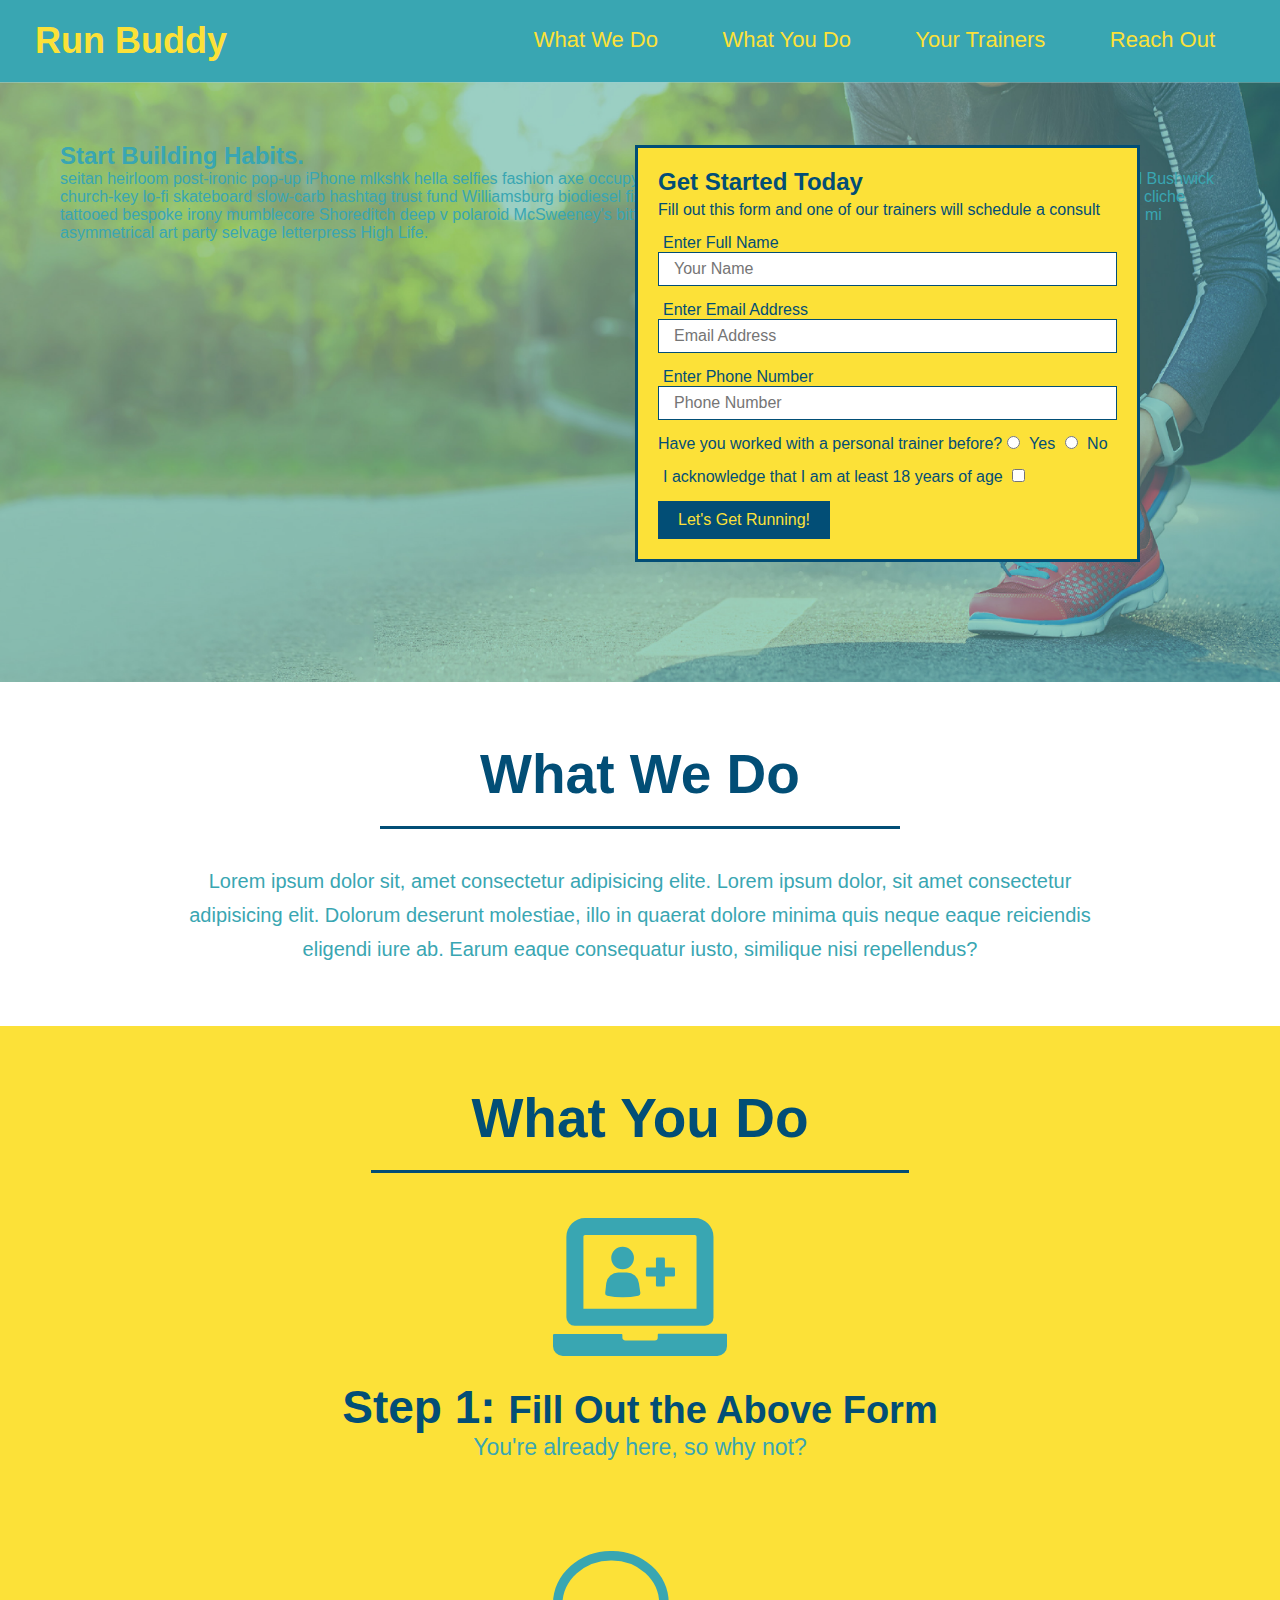
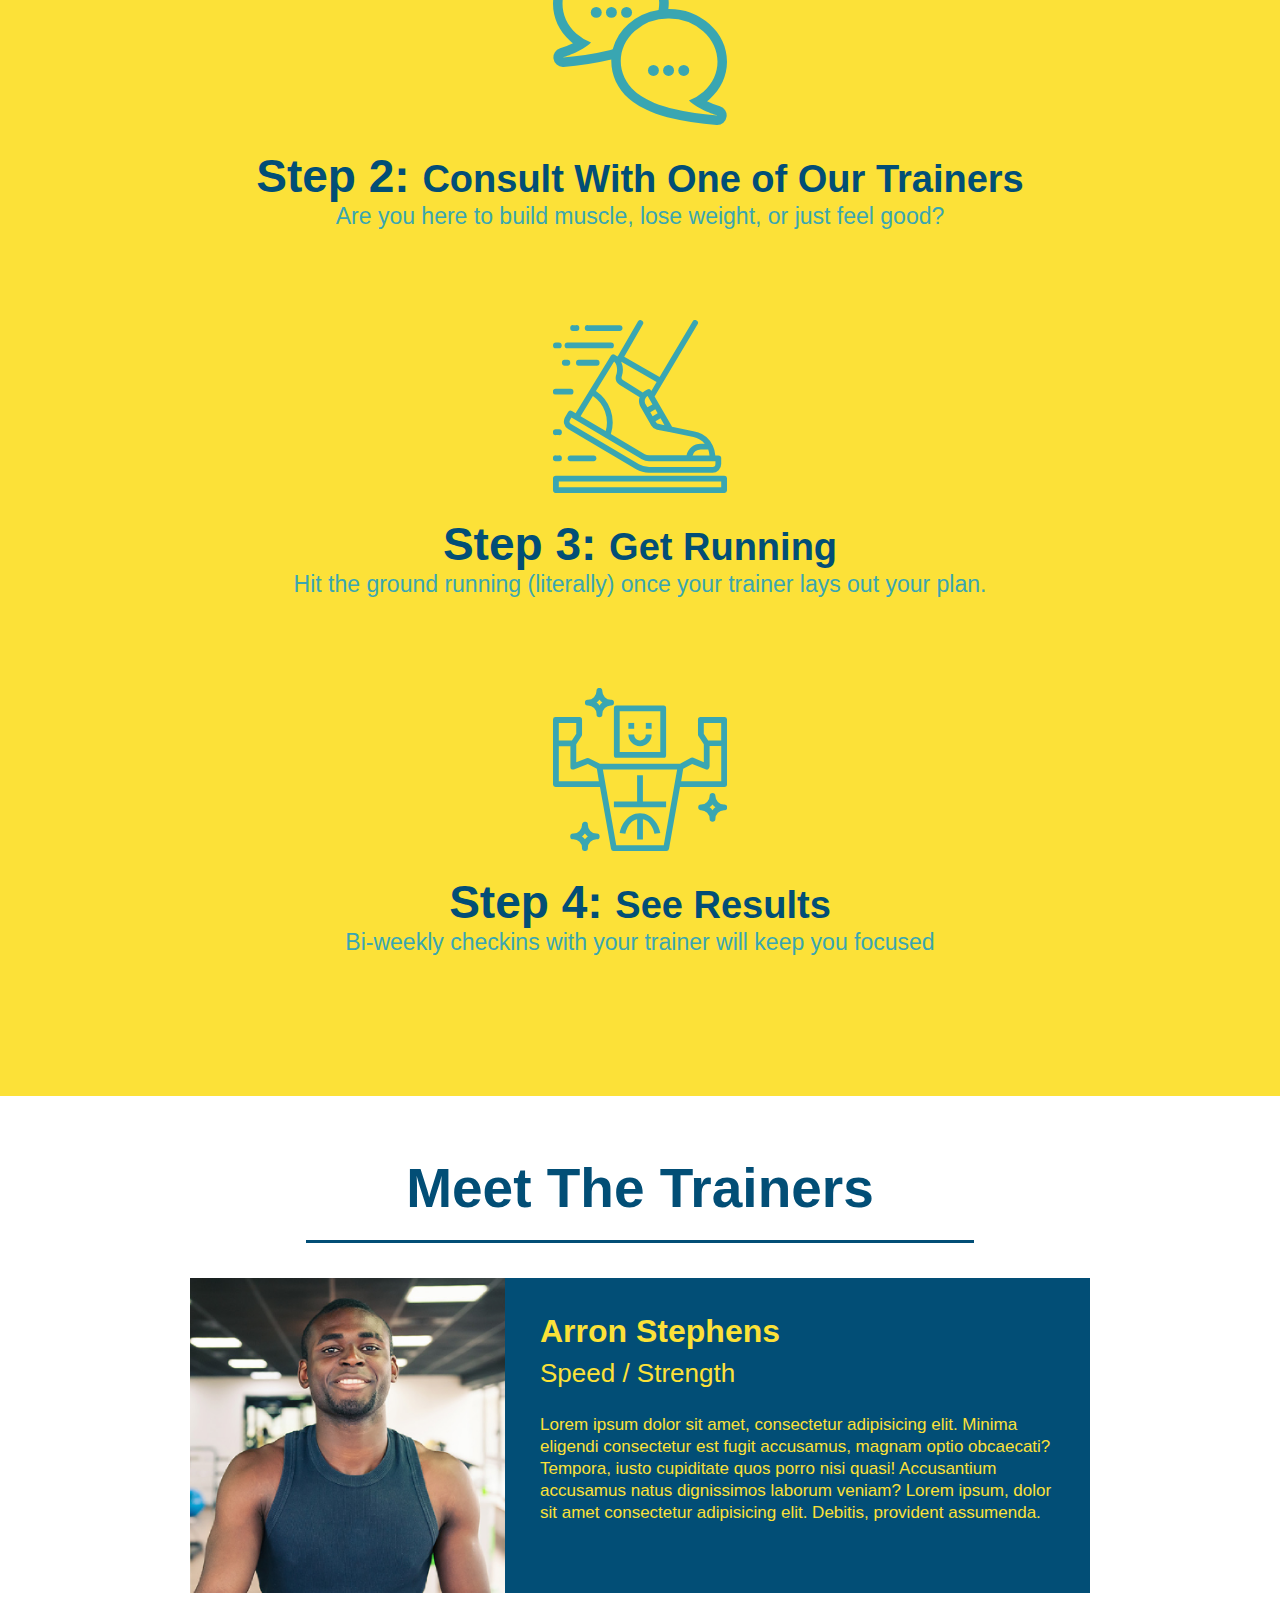
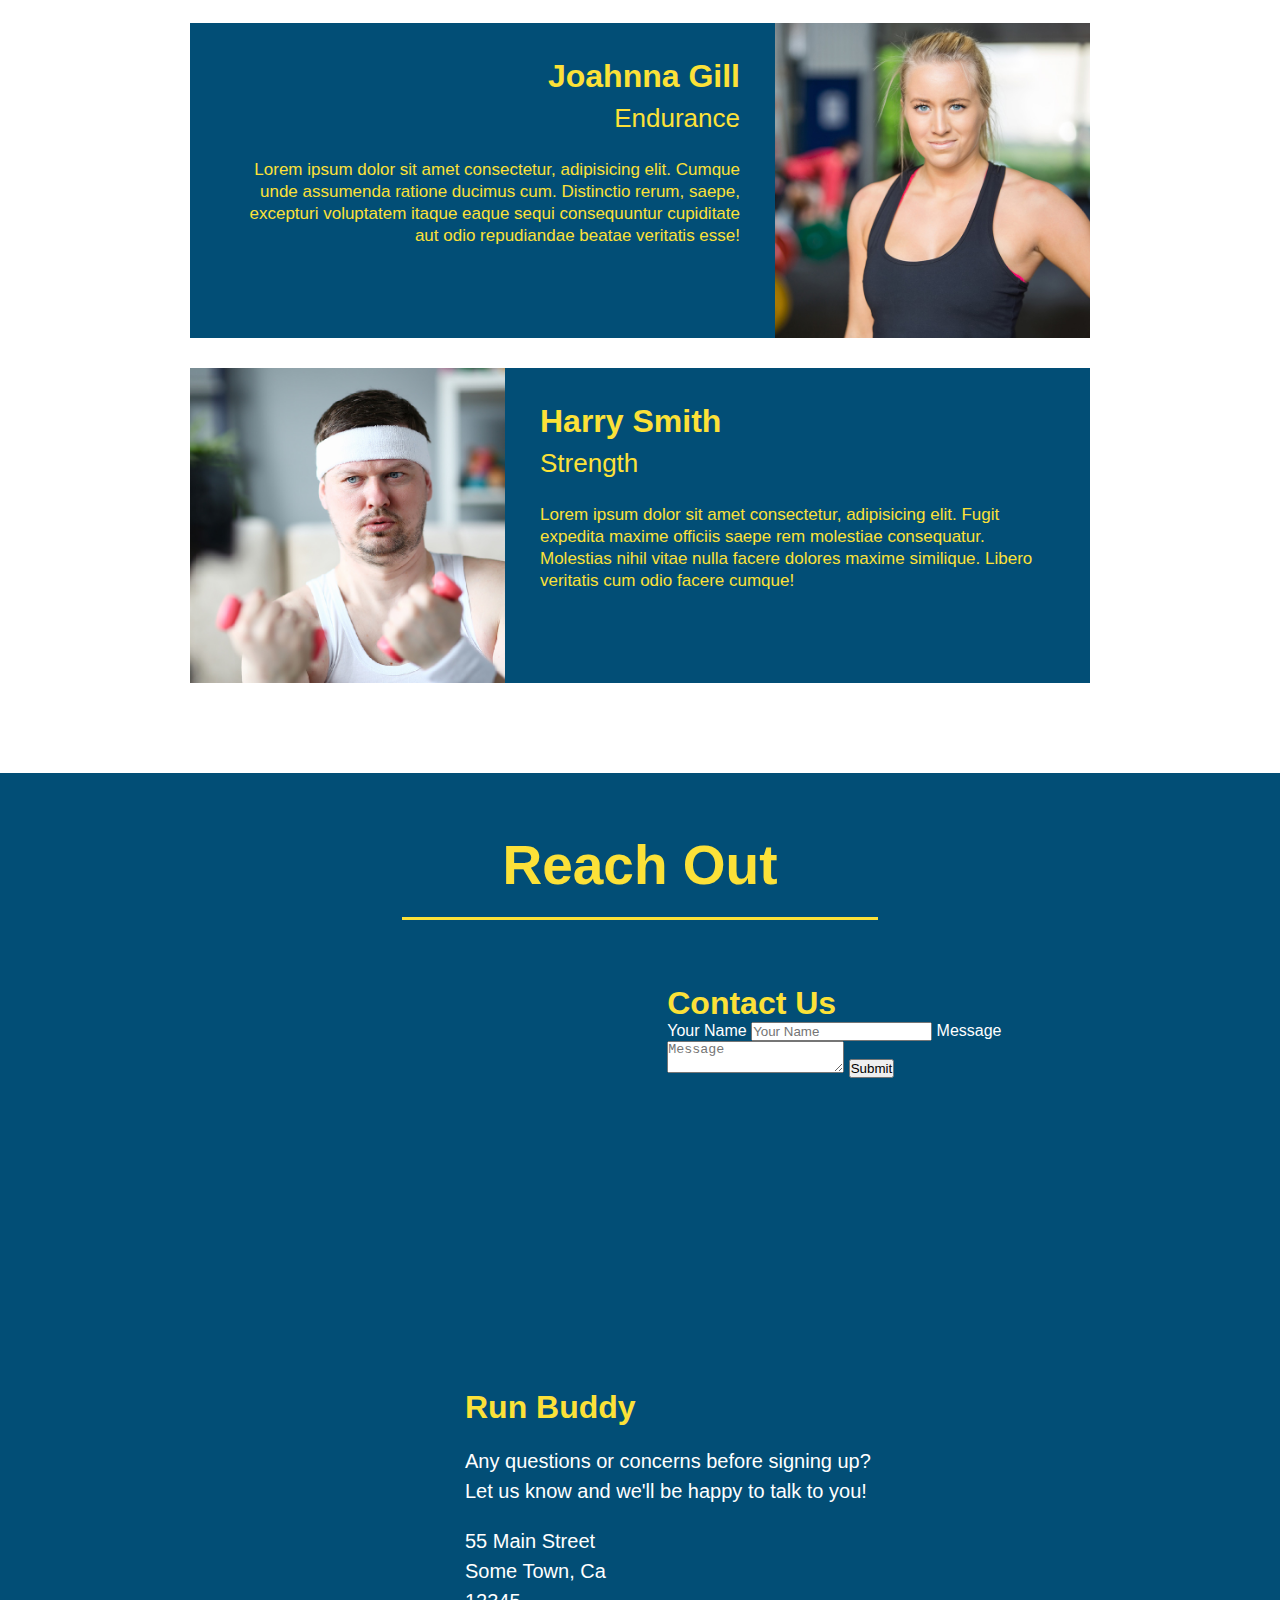
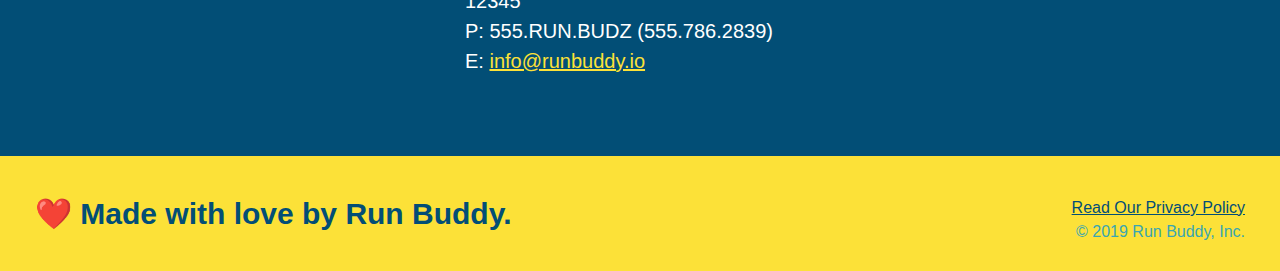
==== index.html @ c6236959 "add contact form" ====
<!doctype html>
<html lanf="en">
    <head> 
        <meta charset="UTF-8">
        <title> Run Buddy </title>        
        <link rel="stylesheet" href="./assets/css/style.css">
    </head>

    <body> 
        <!-- navigation --> 
        <header> 
            <h1> 
                <a href="/">Run Buddy</a> 
            </h1>
            <nav>
                <ul>
                    <li>
                        <a href="#what-we-do">What We Do</a>
                    </li>
                    <li>
                        <a href="#what-you-do">What You Do</a>
                    </li>
                    <li>
                        <a href="#your-trainers">Your Trainers</a>
                    </li>
                    <li>
                        <a href="#reach-out">Reach Out</a>
                    </li>
                </ul>
            </nav>
        </header>
        
        <!-- hero / jumbotron -->
        <section class="hero">
            <div class="hero-cta">
                <h2>Start Building Habits.</h2>
                <p>
                  seitan heirloom post-ironic pop-up iPhone mlkshk hella selfies fashion axe occupy readymade put a bird on it messenger bag Wes Anderson Schlitz plaid Bushwick church-key lo-fi skateboard slow-carb hashtag trust fund Williamsburg biodiesel fixie farm-to-table 8-bit banjo XOXO Banksy chillwave bicycle rights retro cliche tattooed bespoke irony mumblecore Shoreditch deep v polaroid McSweeney's bitters cray gentrify tofu Marfa you probably haven't heard of them yr banh mi asymmetrical art party selvage letterpress High Life.
                </p>
            </div>
            <div class="hero-form">
                <h3>Get Started Today</h3>
                <p>Fill out this form and one of our trainers will schedule a consult</p>

                <form> 
                    <label for="name">Enter Full Name</label>
                    <input type="text" placeholder="Your Name" name="name" id="name" class="form-input" />
                    <label for="email">Enter Email Address</label>
                    <input type="email" placeholder="Email Address" name="email" id="email" class="form-input"/>
                    <label for="phone">Enter Phone Number</label>
                    <input type="tel" placeholder="Phone Number" name="phone" id="phone" class="form-input" />

                    <p>Have you worked with a personal trainer before?
                        <input type="radio" name="trainer-confirm" id="trainer-yes" />
                        <label for="trainer-yes">Yes</label>
                        <input type="radio" name="trainer-confirm" id="trainer-no" />
                        <label for="trainer-no">No</label>
                    </p>
                    <p>
                        <label for="checkbox">I acknowledge that I am at least 18 years of age</label> 
                        <input type="checkbox" name="age-consent" id="checkbox" />
                    </p>
                    <button type="submit">
                        Let's Get Running!
                    </button>
                </form>
            </div>
        </section>
        
        <!-- what we do -->
        <section id="what-we-do"  class="intro"> 
            <h2 class="section-title primary-border">What We Do</h2>
            <p>
                Lorem ipsum dolor sit, amet consectetur adipisicing elite. Lorem ipsum dolor, sit amet consectetur adipisicing elit. Dolorum deserunt molestiae, illo in quaerat dolore minima quis neque eaque reiciendis eligendi iure ab. Earum eaque consequatur iusto, similique nisi repellendus?
            </p>
        </section>
        
        <!-- what you do -->
        <section id="what-you-do" class="steps">
            <h2 class="section-title secondary-border">What You Do</h2>
            
            <div>
                <img src="./assets/images/01-04-svgs/step-1.svg" alt="" />
                <h3>Step 1: <span>Fill Out the Above Form</span></h3>
                <p>You're already here, so why not?</p>
            </div>

            <div>
                <img src="./assets/images/01-04-svgs/step-2.svg" alt=""/>
                <h3>Step 2: <span>Consult With One of Our Trainers</span></h3>
                <p>Are you here to build muscle, lose weight, or just feel good?</p>
            </div>

            <div>
                <img src="./assets/images/01-04-svgs/step-3.svg" alt="" />
                <h3>Step 3: <span>Get Running</span></h3>
                <p>Hit the ground running (literally) once your trainer lays out your plan.</p>
            </div>

            <div>
                <img src="./assets/images/01-04-svgs/step-4.svg" alt="" />
                <h3>Step 4: <span>See Results</span></h3>
                <p>Bi-weekly checkins with your trainer will keep you focused</p>
            </div>
        </section>
        
        <!-- meet the trainers -->
        <section id="your-trainers" class="trainers">
            <h2 class="section-title primary-border">Meet The Trainers</h2>
            <article class="trainer">
                <img src="./assets/images/01-05-trainers/trainer-1.jpg" alt="Arron Stephens in his workout clothes" />
                <div class="trainer-bio text-left">
                    <h3> Arron Stephens </h3>
                    <h4>Speed / Strength</h4>
                    <p>
                        Lorem ipsum dolor sit amet, consectetur adipisicing elit. Minima eligendi consectetur est fugit accusamus, magnam optio obcaecati? Tempora, iusto cupiditate quos porro nisi quasi! Accusantium accusamus natus dignissimos laborum veniam? Lorem ipsum, dolor sit amet consectetur adipisicing elit. Debitis, provident assumenda. 
                    </p>
                </div>
            </article>
            <article class="trainer">
                <div class="trainer-bio text-right">
                    <h3>Joahnna Gill</h3>
                    <h4>Endurance</h4>
                    <p>
                        Lorem ipsum dolor sit amet consectetur, adipisicing elit. Cumque unde assumenda ratione ducimus cum. Distinctio rerum, saepe, excepturi voluptatem itaque eaque sequi consequuntur cupiditate aut odio repudiandae beatae veritatis esse!
                    </p>
                </div>
                <img src="./assets/images/01-05-trainers/trainer-2.jpg" alt="Joahnna Gill cooling off after a workout." />
            </article>
            <article class="trainer">
                <img src="./assets/images/01-05-trainers/trainer-3.jpg" alt="Harry Smith wearing a headband and lifting comically small pink weights." />
                <divc class="trainer-bio text-left">
                    <h3>Harry Smith</h3>
                    <h4>Strength</h4>
                    <p>
                        Lorem ipsum dolor sit amet consectetur, adipisicing elit. Fugit expedita maxime officiis saepe rem molestiae consequatur. Molestias nihil vitae nulla facere dolores maxime similique. Libero veritatis cum odio facere cumque!
                    </p>
                </div>
            </article>
        </section>

        <!-- reach out -->
        <section id="reach-out" class="contact">
            <h2 class="section-title secondary-border">Reach Out</h2>
            <div class="contact-info">
                <iframe 
                    src="https://www.google.com/maps/embed?pb=!1m18!1m12!1m3!1d1732.0638234114065!2d-95.37727251190555!3d29.745018729170788!2m3!1f0!2f0!3f0!3m2!1i1024!2i768!4f13.1!3m3!1m2!1s0x8640bf6b915df391%3A0xfc6b50198cf061aa!2sCamden%20Travis%20Street%20Apartments!5e0!3m2!1sen!2sus!4v1636924803846!5m2!1sen!2sus" 
                    style="border:0;" 
                    allowfullscreen="" 
                    loading="lazy">
                </iframe>
                <div class="contact-form">
                    <h3>Contact Us</h3>
                    <form>
                       <label for="contact-name">Your Name</label>
                       <input type="text" id="contact-name" placeholder="Your Name" />
                  
                       <label for="contact-message">Message</label>
                       <textarea id="contact-message" placeholder="Message"></textarea>
                  
                       <button type="submit">Submit</button>
                      </form>
                </div>
                <div>
                    <h3>Run Buddy</h3>
                    <p>
                        Any questions or concerns before signing up?
                        <br />
                        Let us know and we'll be happy to talk to you!
                    </p>
                    <address>
                        55 Main Street <br/>
                        Some Town, Ca <br/>
                        12345<br />
                        P: 555.RUN.BUDZ (555.786.2839)<br/>
                        E: <a href="mailto:info@runbuddy.io">info@runbuddy.io</a>
                    </address>
                </div>
            </div>
        </section>

        <!-- Footer -->
        <footer>
            <h2>❤️ Made with love by Run Buddy.</h2>
            <div>
                <a href="./privacy-policy.html">Read Our Privacy Policy</a><br />
                &copy; 2019 Run Buddy, Inc.
            </div>
        </footer>

    </body>
</html>
---- assets/css/style.css ----
* {
    margin: 0;
    padding: 0;
    box-sizing: border-box;
}

/* header ---------------------------------------------------------------*/
header {
    padding: 20px 35px;
    background-color: #39a6b2;
}

header h1{
    font-weight: bold;
    font-size: 36px;
    color: #fce138;
    margin: 0;
    display: inline;
}

header a{
    text-decoration: none;
    color: #fce138;
}

header nav{
    float: right;
    margin: 7px 0;
}

header nav ul li {
    display: inline;
}

header nav ul li a {
    margin: 0 30px;
    font-weight: lighter;
    font-size: 22px;
}

/* body ---------------------------------------------------------------*/
body {
    font-family: Helvetica, Arial, sans-serif;
    color: #39a6b2;
}

.hero {
    background-image: url("../images/hero-bg.jpg");
    height: 600px;
    background-position: center;
    background-size: cover;
    position: relative;
}

.hero-form {
    color: #024e76;
    background-color: #fce138;
    padding: 20px;
    width: 505px;
    border-style: solid;
    border-width: 3px;
    border-color: #024e76;
    position: absolute;
    bottom: 120px;
    right: 140px;
}

.hero-form h3 {
    font-size: 24px;
    margin: 0;
}

.hero-form p{
    margin: 5px 0 15px 0;
}

.form-input {
    border: 1px solid #024e76;
    display: block;
    padding: 7px 15px;
    font-size: 16px;
    color: #024e76;
    width: 100%;
    margin-bottom: 15px;
}

.hero-form label {
    margin: 0 5px;
}

.hero-form button {
    color: #fce138;
    background-color: #024e76;
    border: none;
    padding: 10px 20px;
    font-size: 16px;
}

.section-title {
    font-size: 55px;
    color: #024e76;
    margin-bottom: 35px;
    padding: 0 100px 20px 100px;
    border-bottom: 3px solid;
    display: inline-block;
}

.primary-border {
    border-color: #fce138;
}

.secondary-border {
    border-color: #39a6b2;
}

.intro {
    text-align: center;
}

.intro p {
    line-height: 1.7;
    color: #39a6b2;
    width: 80%;
    font-size: 20px;
    margin: 0 auto;
}

.steps {
    text-align: center;
    background: #fce138;
}

.steps div {
    margin-bottom: 80px;
}

.steps img {
    width: 15%;
    margin: 10px 0;
}

.steps h3 {
    color: #024e76;
    font-size: 46px;
    margin-top: 10px;
}

.steps p {
    color: #39a6b2;
    font-size: 23px;
}

.steps span {
    font-size: 38px;
}

.trainers {
    text-align: center;
}

.trainer {
    width: 900px;
    margin: 0 auto 30px auto;
    background: #024e76;
    color: #fce138;
    overflow: auto;
}

.trainer img {
    width: 35%;
    float: left;
}

.trainer-bio {
    float: left;
    padding: 35px;
    width: 65%;
}

.text-left {
    text-align: left;
}

.text-right {
    text-align: right;
}

.trainer-bio h3 {
    font-size: 32px;
    margin-bottom: 8px;
}

.trainer-bio h4 {
    font-weight: lighter;
    font-size: 26px;
    margin-bottom: 25px;
}

.trainer-bio p {
    font-size: 17px;
    line-height: 1.3;
}

.section-title {
    font-size: 55px;
    display: inline-block;
    padding: 0 100px 20px 100px;
    border-bottom: 3px solid;
    margin-bottom: 35px;
    color: #024e76;
}

.contact {
    text-align: center;
    background: #024e76;
}

.contact h2 {
    color: #fce138;
}

.contact-info iframe {
    height: 400px;
    width: 400px;
}

.contact-info div {
    width: 410px;
    display: inline-block;
    vertical-align: top;
    text-align: left;
    margin: 30px 0 0 60px;
    color: white;
}

.contact-info h3 {
    color: #fce138;
    font-size: 32px;
}

.contact-info p, .contact-info address {
    margin: 20px 0;
    line-height: 1.5;
    font-size: 20px;
    font-style: normal;
}

.contact-info a {
    color: #fce138;
}

/* footer ---------------------------------------------------------------*/
footer {
    background: #fce138;
    width: 100%;
    padding: 40px 35px;
}

footer h2 {
    display: inline;
    color: #024e76;
    font-size: 30px;
    margin: 0;
}

footer div {
    float: right;
    line-height: 1.5;
    text-align: right;
}

footer a {
    color: #024e76;
}

section {
    padding: 60px;
}
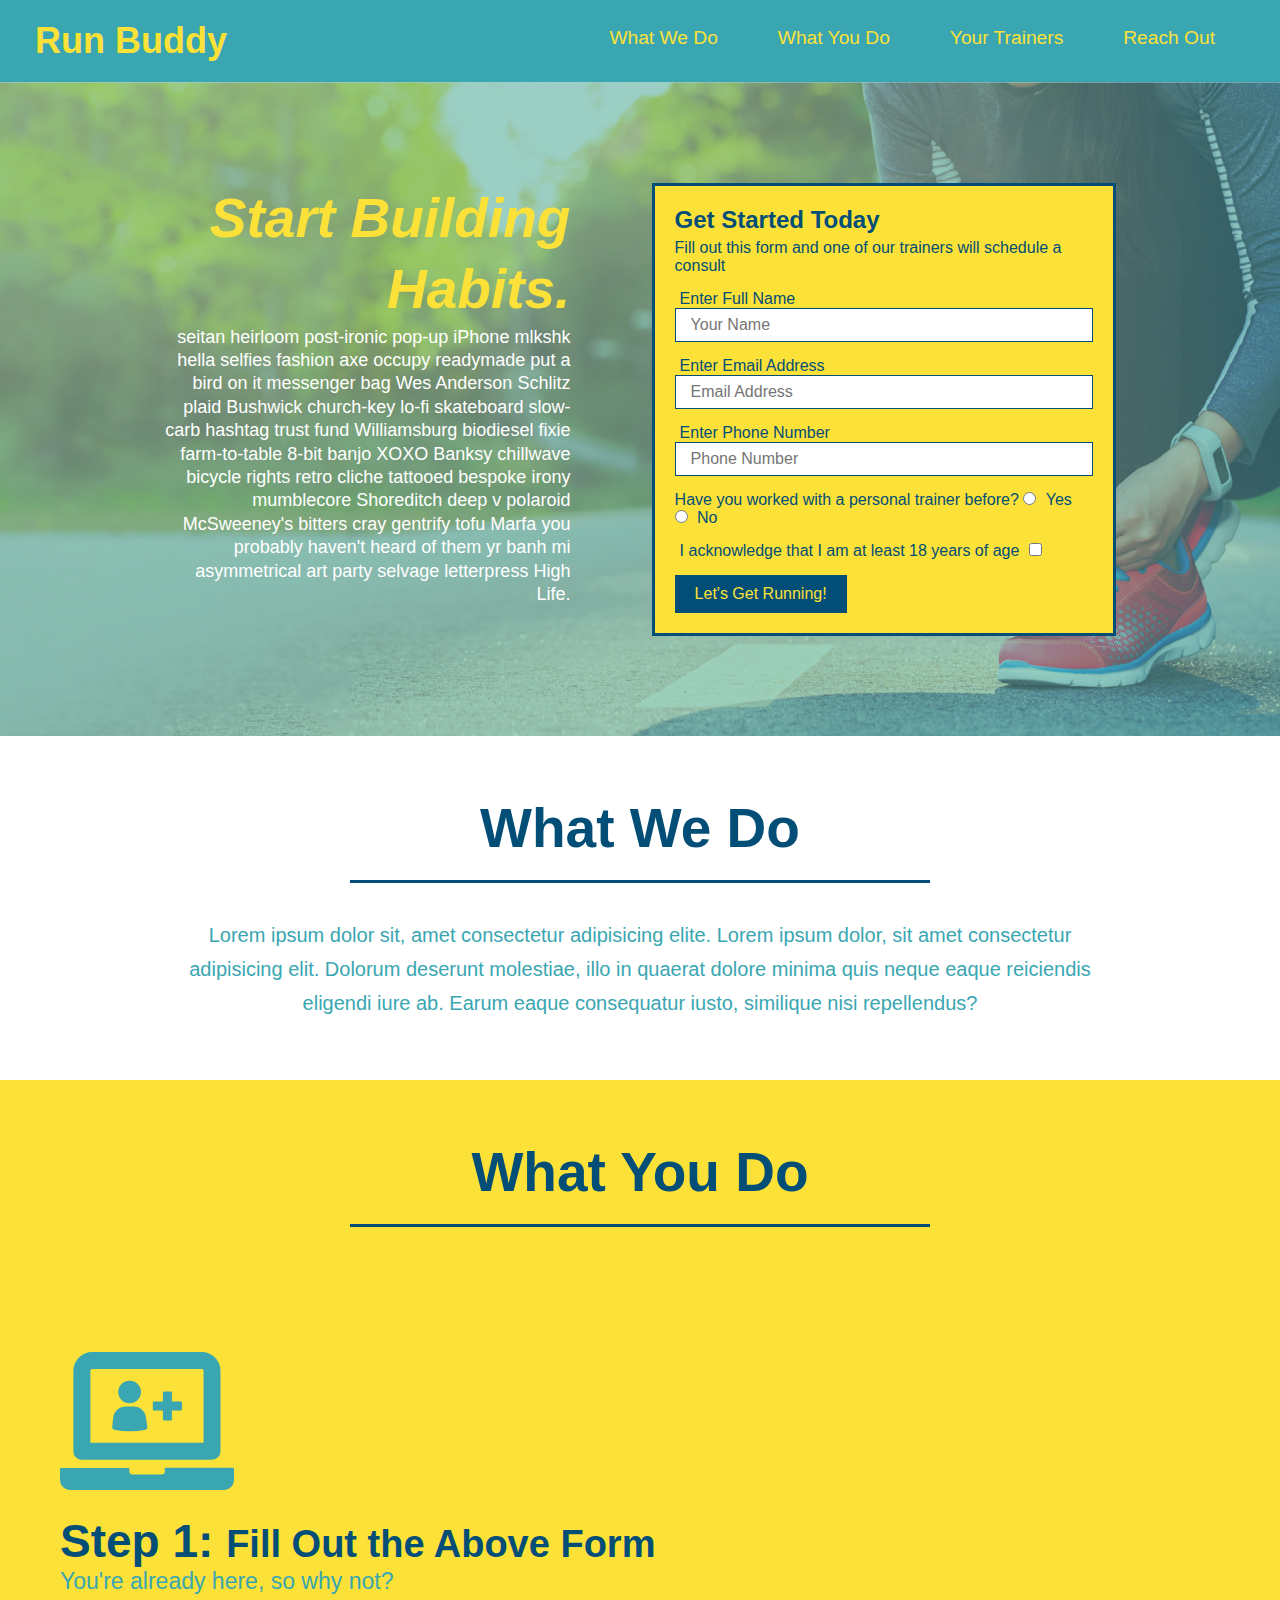
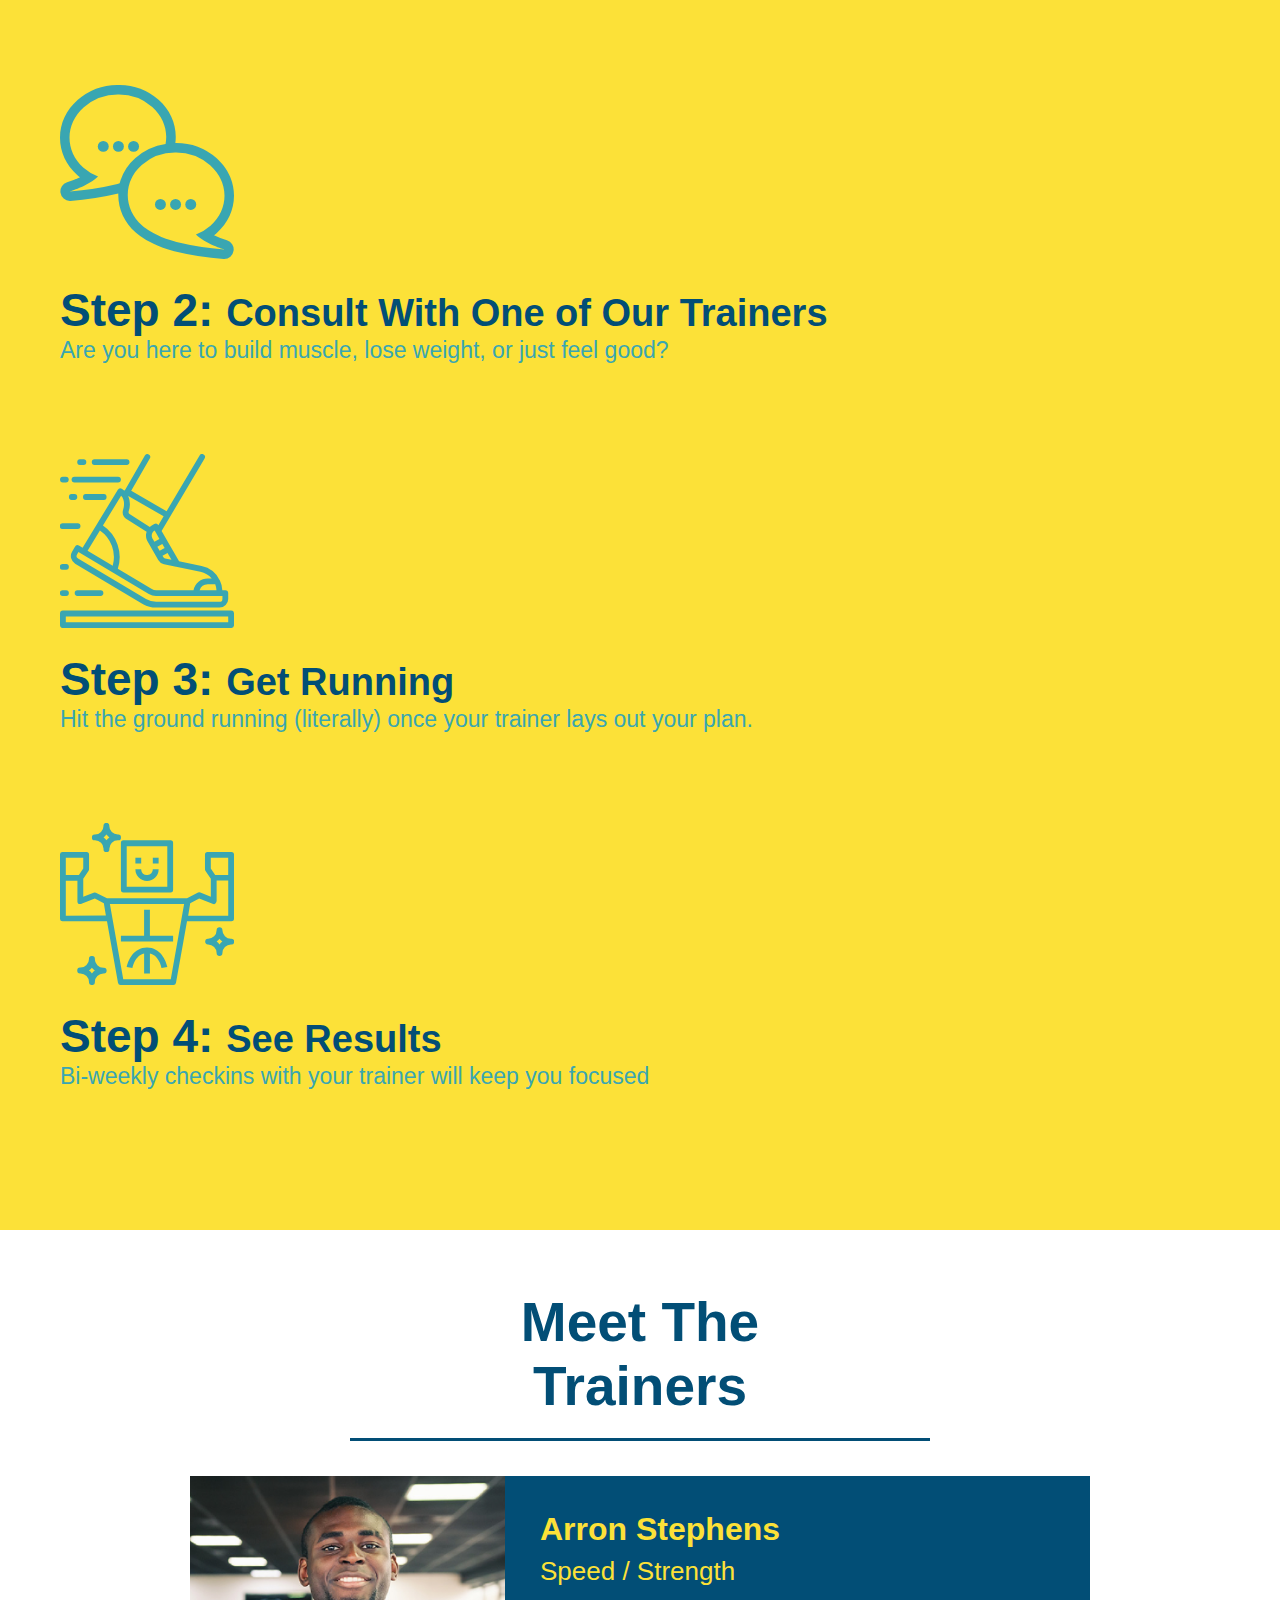
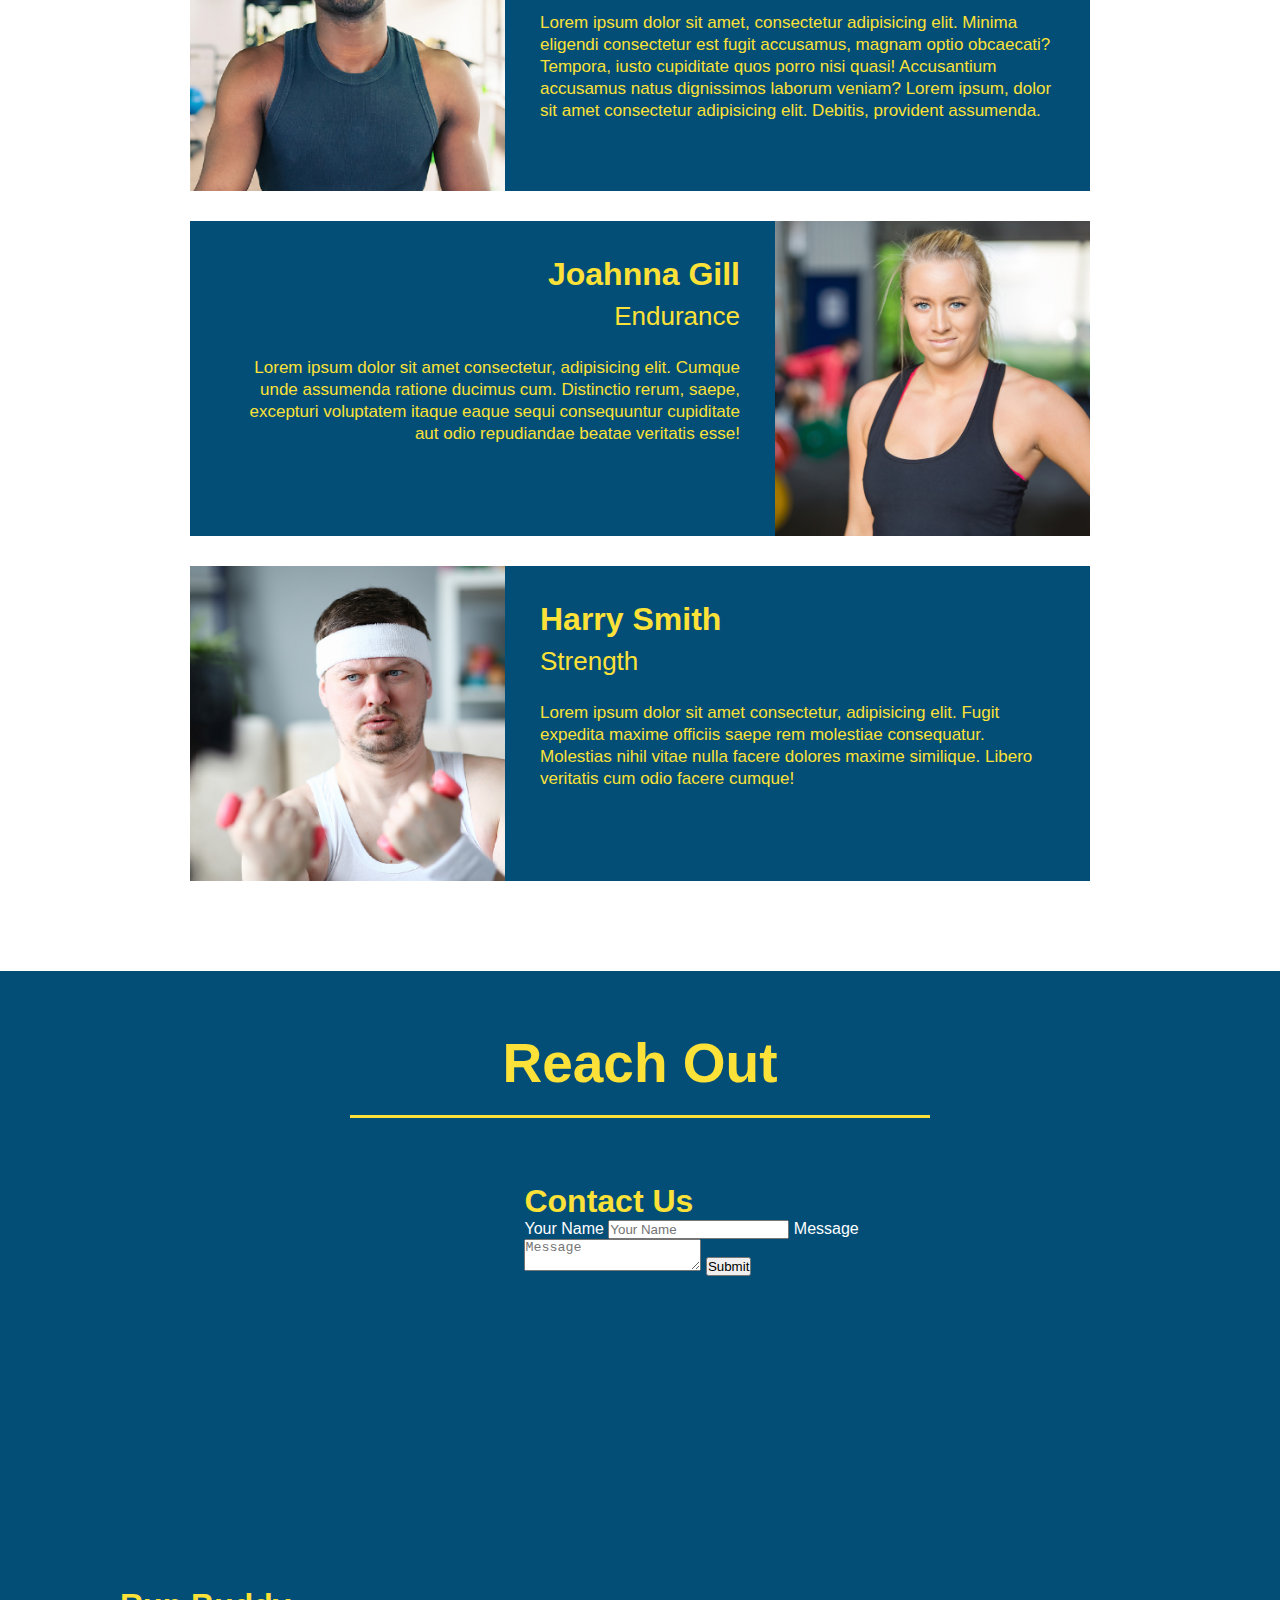
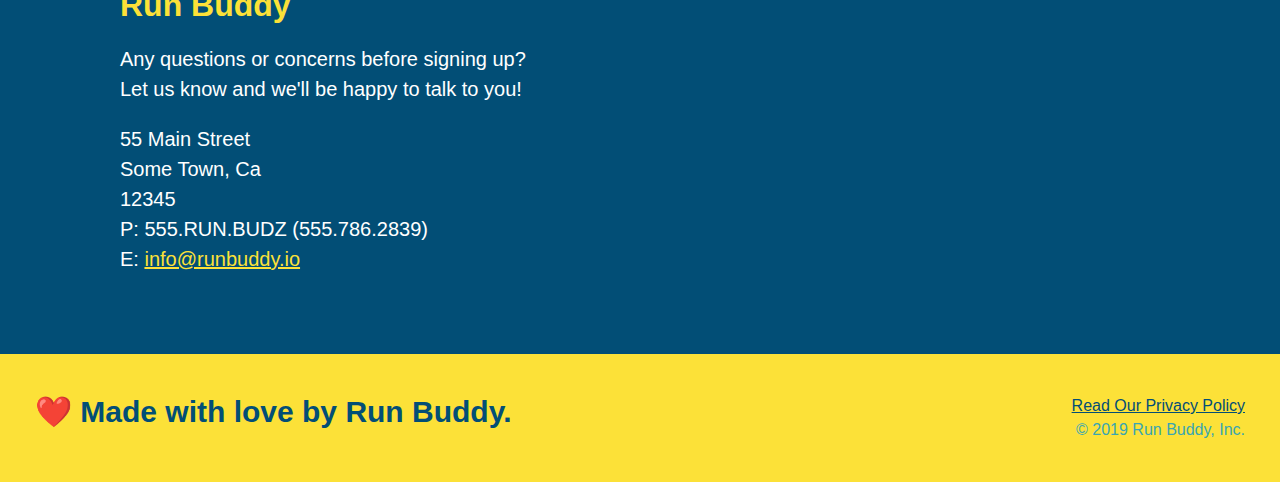
==== commit 3f198e33: "restructured html and updated css" ====
--- a/index.html
+++ b/index.html
@@ -69,16 +69,21 @@
         
         <!-- what we do -->
         <section id="what-we-do"  class="intro"> 
-            <h2 class="section-title primary-border">What We Do</h2>
-            <p>
-                Lorem ipsum dolor sit, amet consectetur adipisicing elite. Lorem ipsum dolor, sit amet consectetur adipisicing elit. Dolorum deserunt molestiae, illo in quaerat dolore minima quis neque eaque reiciendis eligendi iure ab. Earum eaque consequatur iusto, similique nisi repellendus?
-            </p>
+            <div class="flex-row">
+                <h2 class="section-title primary-border">What We Do</h2>
+            </div>
+            <div class="flex-row">
+                <p>
+                    Lorem ipsum dolor sit, amet consectetur adipisicing elite. Lorem ipsum dolor, sit amet consectetur adipisicing elit. Dolorum deserunt molestiae, illo in quaerat dolore minima quis neque eaque reiciendis eligendi iure ab. Earum eaque consequatur iusto, similique nisi repellendus?
+                </p>
+            </div>
         </section>
         
         <!-- what you do -->
         <section id="what-you-do" class="steps">
-            <h2 class="section-title secondary-border">What You Do</h2>
-            
+            <div class="flex-row">
+                <h2 class="section-title secondary-border">What You Do</h2>
+            </div>
             <div>
                 <img src="./assets/images/01-04-svgs/step-1.svg" alt="" />
                 <h3>Step 1: <span>Fill Out the Above Form</span></h3>
@@ -106,7 +111,9 @@
         
         <!-- meet the trainers -->
         <section id="your-trainers" class="trainers">
-            <h2 class="section-title primary-border">Meet The Trainers</h2>
+            <div class="flex-row">
+                <h2 class="section-title primary-border">Meet The Trainers</h2>
+            </div>
             <article class="trainer">
                 <img src="./assets/images/01-05-trainers/trainer-1.jpg" alt="Arron Stephens in his workout clothes" />
                 <div class="trainer-bio text-left">
@@ -141,7 +148,9 @@
 
         <!-- reach out -->
         <section id="reach-out" class="contact">
-            <h2 class="section-title secondary-border">Reach Out</h2>
+            <div class="flex-row">
+                <h2 class="section-title secondary-border">Reach Out</h2>
+            </div>
             <div class="contact-info">
                 <iframe 
                     src="https://www.google.com/maps/embed?pb=!1m18!1m12!1m3!1d1732.0638234114065!2d-95.37727251190555!3d29.745018729170788!2m3!1f0!2f0!3f0!3m2!1i1024!2i768!4f13.1!3m3!1m2!1s0x8640bf6b915df391%3A0xfc6b50198cf061aa!2sCamden%20Travis%20Street%20Apartments!5e0!3m2!1sen!2sus!4v1636924803846!5m2!1sen!2sus" 
--- a/assets/css/style.css
+++ b/assets/css/style.css
@@ -8,6 +8,9 @@
 header {
     padding: 20px 35px;
     background-color: #39a6b2;
+    display: flex;
+    justify-content: space-between;
+    flex-wrap: wrap;
 }
 
 header h1{
@@ -15,7 +18,6 @@
     font-size: 36px;
     color: #fce138;
     margin: 0;
-    display: inline;
 }
 
 header a{
@@ -24,18 +26,21 @@
 }
 
 header nav{
-    float: right;
     margin: 7px 0;
 }
 
-header nav ul li {
-    display: inline;
+header nav ul {
+    display: flex;
+    flex-wrap: wrap;
+    justify-content: space-between;
+    align-items: center;
+    list-style: none;
 }
 
 header nav ul li a {
     margin: 0 30px;
     font-weight: lighter;
-    font-size: 22px;
+    font-size: 1.5vw;
 }
 
 /* body ---------------------------------------------------------------*/
@@ -46,23 +51,37 @@
 
 .hero {
     background-image: url("../images/hero-bg.jpg");
-    height: 600px;
     background-position: center;
     background-size: cover;
-    position: relative;
+    display: flex;
+    justify-content: center;
+    flex-wrap: wrap;
+}
+
+.hero-cta {
+    width: 35%;
+    text-align: right;
+    margin: 3.5%;
+    color: #fff;
+    font-size: 18px;
+    line-height: 1.3;
+}
+
+.hero-cta h2 {
+    font-style: italic;
+    font-size: 55px;
+    color: #fce138;
 }
 
 .hero-form {
     color: #024e76;
     background-color: #fce138;
     padding: 20px;
-    width: 505px;
     border-style: solid;
     border-width: 3px;
     border-color: #024e76;
-    position: absolute;
-    bottom: 120px;
-    right: 140px;
+    width: 40%;
+    margin: 3.5%;
 }
 
 .hero-form h3 {
@@ -96,13 +115,18 @@
     font-size: 16px;
 }
 
+.flex-row {
+    display: flex;
+  }
+
 .section-title {
     font-size: 55px;
     color: #024e76;
-    margin-bottom: 35px;
-    padding: 0 100px 20px 100px;
     border-bottom: 3px solid;
-    display: inline-block;
+    padding-bottom: 20px;
+    text-align: center;
+    margin: 0 auto 35px auto;
+    width: 50%;
 }
 
 .primary-border {
@@ -114,7 +138,6 @@
 }
 
 .intro {
-    text-align: center;
 }
 
 .intro p {
@@ -123,10 +146,10 @@
     width: 80%;
     font-size: 20px;
     margin: 0 auto;
+    text-align: center;
 }
 
 .steps {
-    text-align: center;
     background: #fce138;
 }
 
@@ -155,7 +178,6 @@
 }
 
 .trainers {
-    text-align: center;
 }
 
 .trainer {
@@ -211,7 +233,6 @@
 }
 
 .contact {
-    text-align: center;
     background: #024e76;
 }
 
@@ -254,6 +275,9 @@
     background: #fce138;
     width: 100%;
     padding: 40px 35px;
+    display: flex;
+    justify-content: space-between;
+    flex-wrap: wrap;
 }
 
 footer h2 {
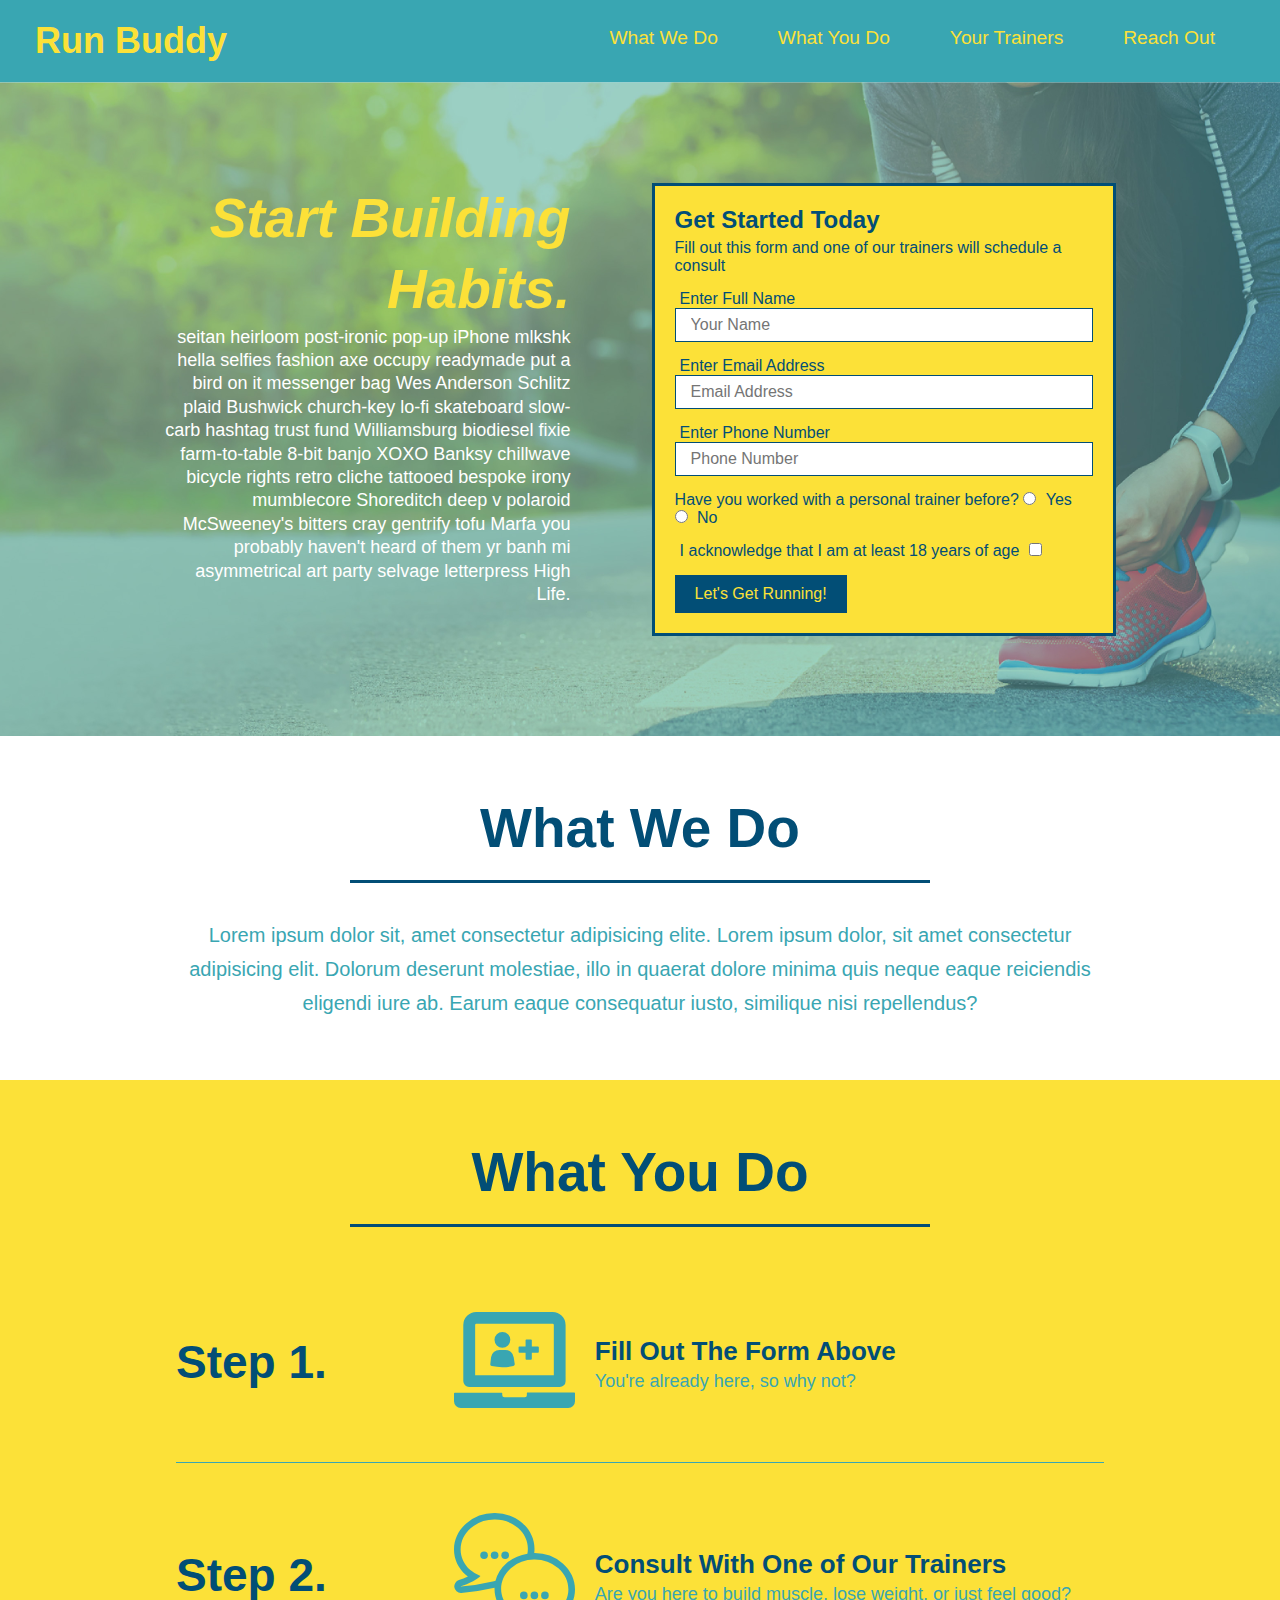
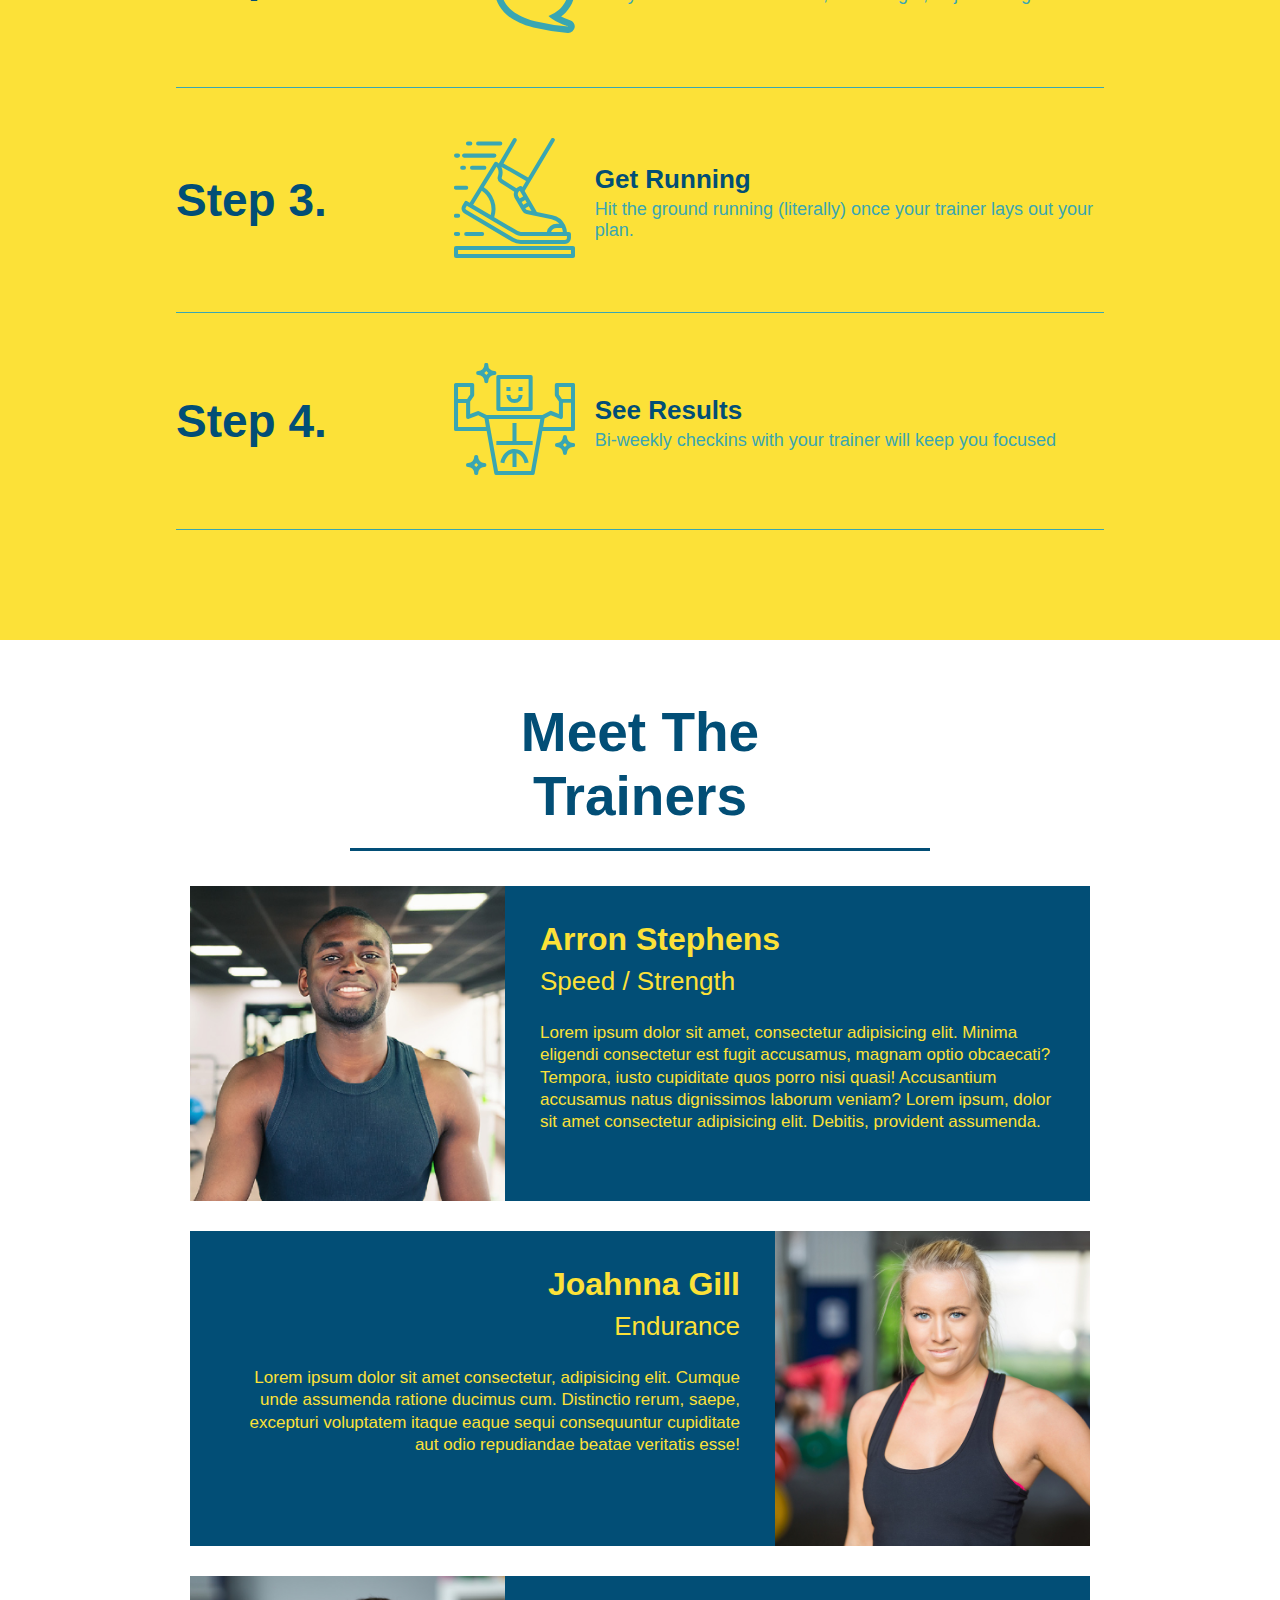
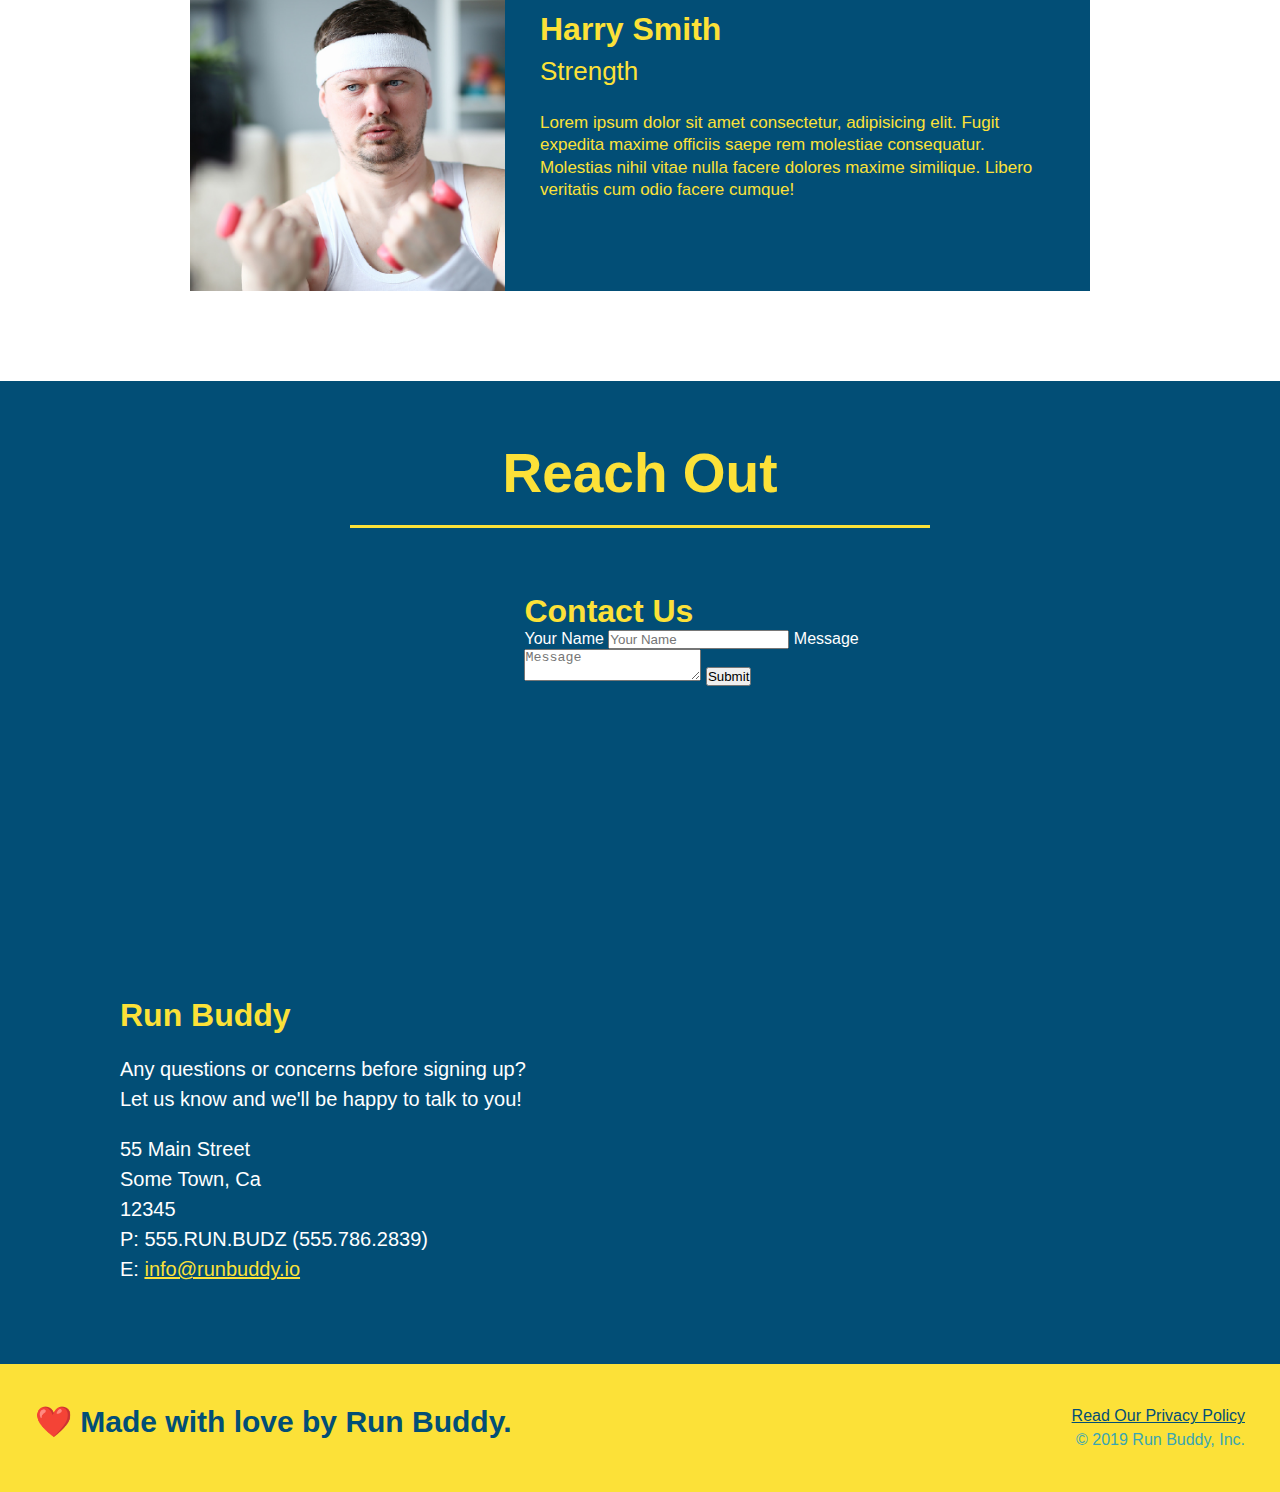
==== commit 0b1a9a09: "add flexbox to steps" ====
--- a/index.html
+++ b/index.html
@@ -84,29 +84,57 @@
             <div class="flex-row">
                 <h2 class="section-title secondary-border">What You Do</h2>
             </div>
-            <div>
-                <img src="./assets/images/01-04-svgs/step-1.svg" alt="" />
-                <h3>Step 1: <span>Fill Out the Above Form</span></h3>
-                <p>You're already here, so why not?</p>
-            </div>
-
-            <div>
-                <img src="./assets/images/01-04-svgs/step-2.svg" alt=""/>
-                <h3>Step 2: <span>Consult With One of Our Trainers</span></h3>
-                <p>Are you here to build muscle, lose weight, or just feel good?</p>
-            </div>
-
-            <div>
-                <img src="./assets/images/01-04-svgs/step-3.svg" alt="" />
-                <h3>Step 3: <span>Get Running</span></h3>
-                <p>Hit the ground running (literally) once your trainer lays out your plan.</p>
-            </div>
-
-            <div>
-                <img src="./assets/images/01-04-svgs/step-4.svg" alt="" />
-                <h3>Step 4: <span>See Results</span></h3>
-                <p>Bi-weekly checkins with your trainer will keep you focused</p>
-            </div>
+            <div class="step">
+                <h3>Step 1.</h3>
+                <div class="step-info">
+                  <div class="step-img">
+                    <img src="./assets/images/01-04-svgs/step-1.svg" alt="" />
+                  </div>
+                  <div class="step-text">
+                    <h4>Fill Out The Form Above</h4>
+                    <p>You're already here, so why not?</p>
+                  </div>
+                </div>
+            </div>
+
+            <div class="step">
+                <h3>Step 2.</h3>
+                <div class="step-info">
+                  <div class="step-img">
+                    <img src="./assets/images/01-04-svgs/step-2.svg" alt="" />
+                  </div>
+                  <div class="step-text">
+                    <h4>Consult With One of Our Trainers</h4>
+                    <p>Are you here to build muscle, lose weight, or just feel good?</p>
+                  </div>
+                </div>
+              </div>
+
+              <div class="step">
+                <h3>Step 3.</h3>
+                <div class="step-info">
+                  <div class="step-img">
+                    <img src="./assets/images/01-04-svgs/step-3.svg" alt="" />
+                  </div>
+                  <div class="step-text">
+                    <h4>Get Running</h4>
+                    <p>Hit the ground running (literally) once your trainer lays out your plan.</p>
+                  </div>
+                </div>
+              </div>
+
+              <div class="step">
+                <h3>Step 4.</h3>
+                <div class="step-info">
+                  <div class="step-img">
+                    <img src="./assets/images/01-04-svgs/step-4.svg" alt="" />
+                  </div>
+                  <div class="step-text">
+                    <h4>See Results</h4>
+                    <p>Bi-weekly checkins with your trainer will keep you focused</p>
+                  </div>
+                </div>
+              </div>
         </section>
         
         <!-- meet the trainers -->
--- a/assets/css/style.css
+++ b/assets/css/style.css
@@ -153,28 +153,52 @@
     background: #fce138;
 }
 
-.steps div {
-    margin-bottom: 80px;
-}
-
-.steps img {
-    width: 15%;
-    margin: 10px 0;
-}
-
-.steps h3 {
+.step {
+    margin: 50px auto;
+    padding-bottom: 50px;
+    width: 80%;
+    border-bottom: 1px solid #39a6b2;
+    display: flex;
+    flex-wrap: wrap;
+    align-items: center;
+    justify-content: space-between;
+}
+
+.step h3 {
     color: #024e76;
     font-size: 46px;
-    margin-top: 10px;
-}
-
-.steps p {
+    flex: 1 30%;
+}
+
+.step-info {
+    flex: 2 70%;
+    display: flex;
+    flex-wrap: wrap;
+    align-items: center;
+}
+
+.step-img {
+    flex: 1 12%;
+    margin-right: 20px;
+}
+
+.step-img img {
+    max-width: 100%;
+}
+
+.step-text {
+    flex: 12;
+}
+
+.step-text p {
     color: #39a6b2;
-    font-size: 23px;
-}
-
-.steps span {
-    font-size: 38px;
+    font-size: 18px;
+}
+
+.step-text h4 {
+    font-size: 26px;
+    line-height: 1.5;
+    color: #024e76;
 }
 
 .trainers {
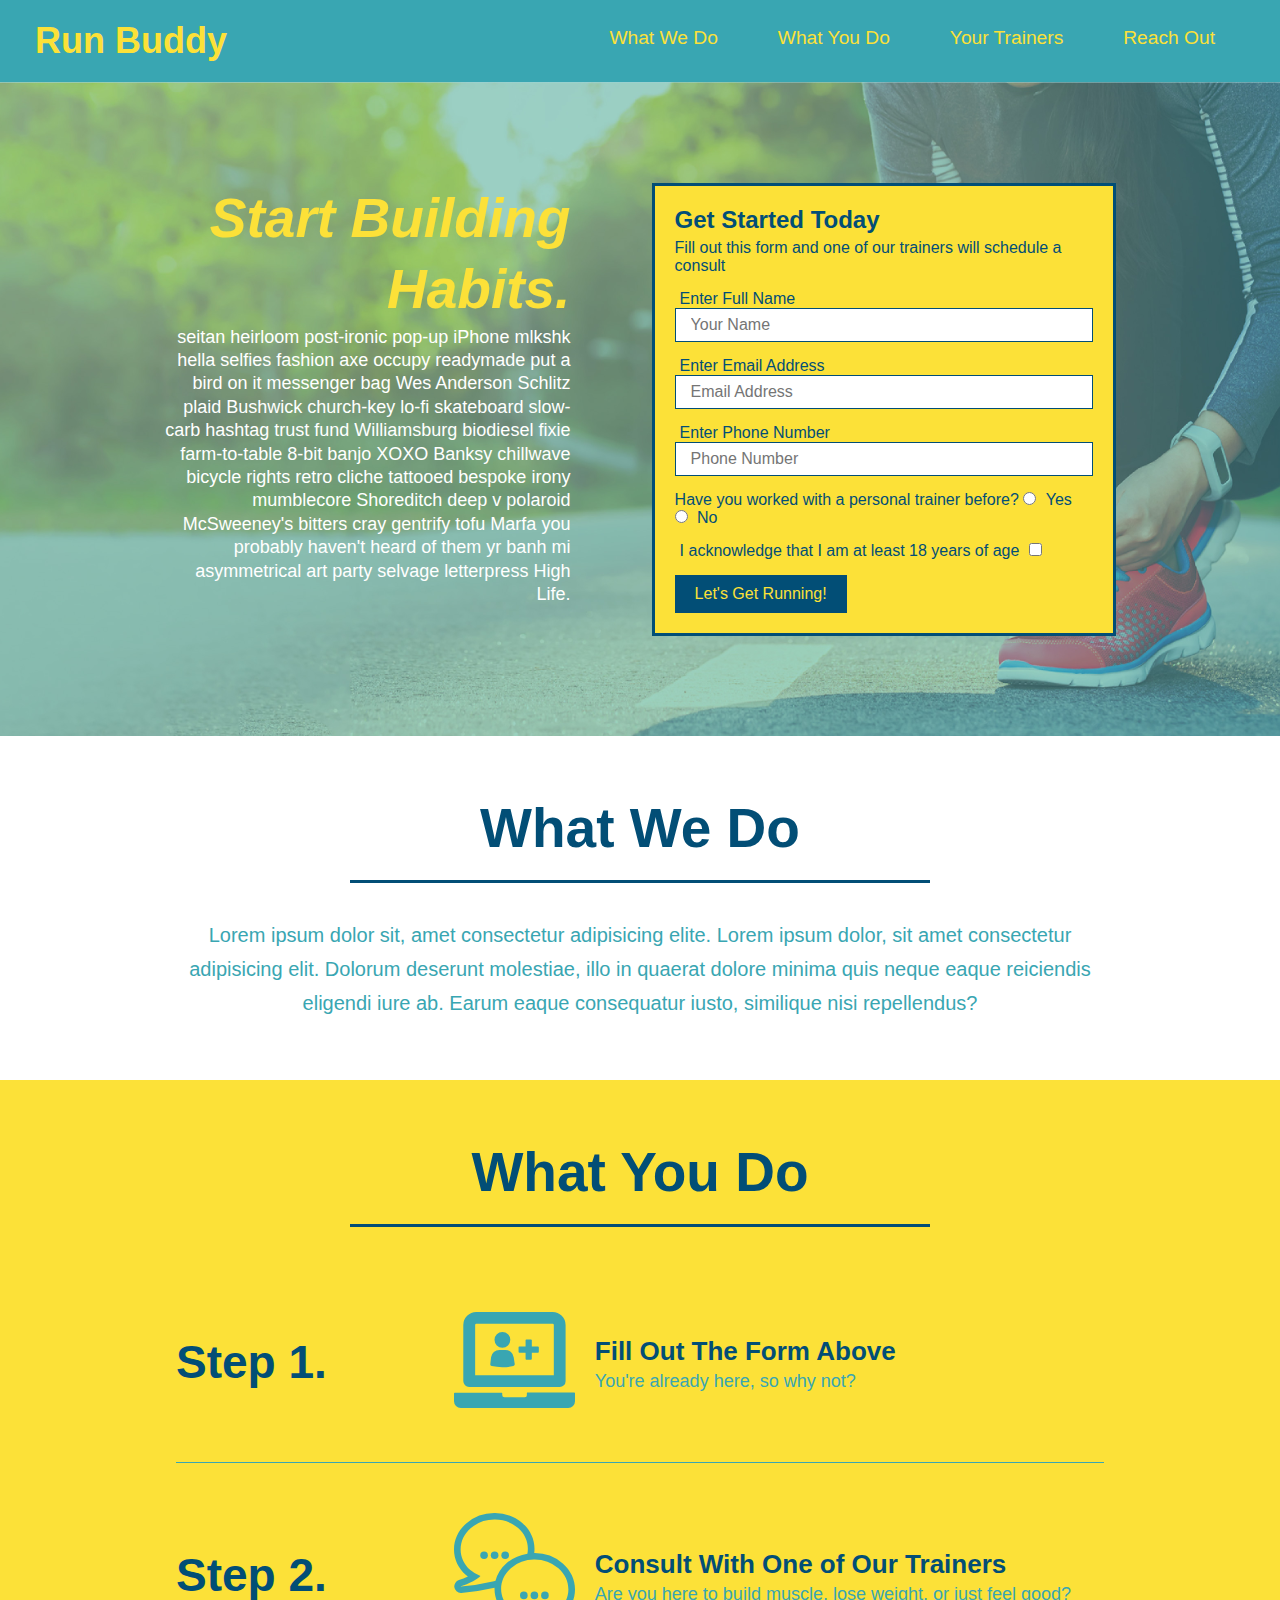
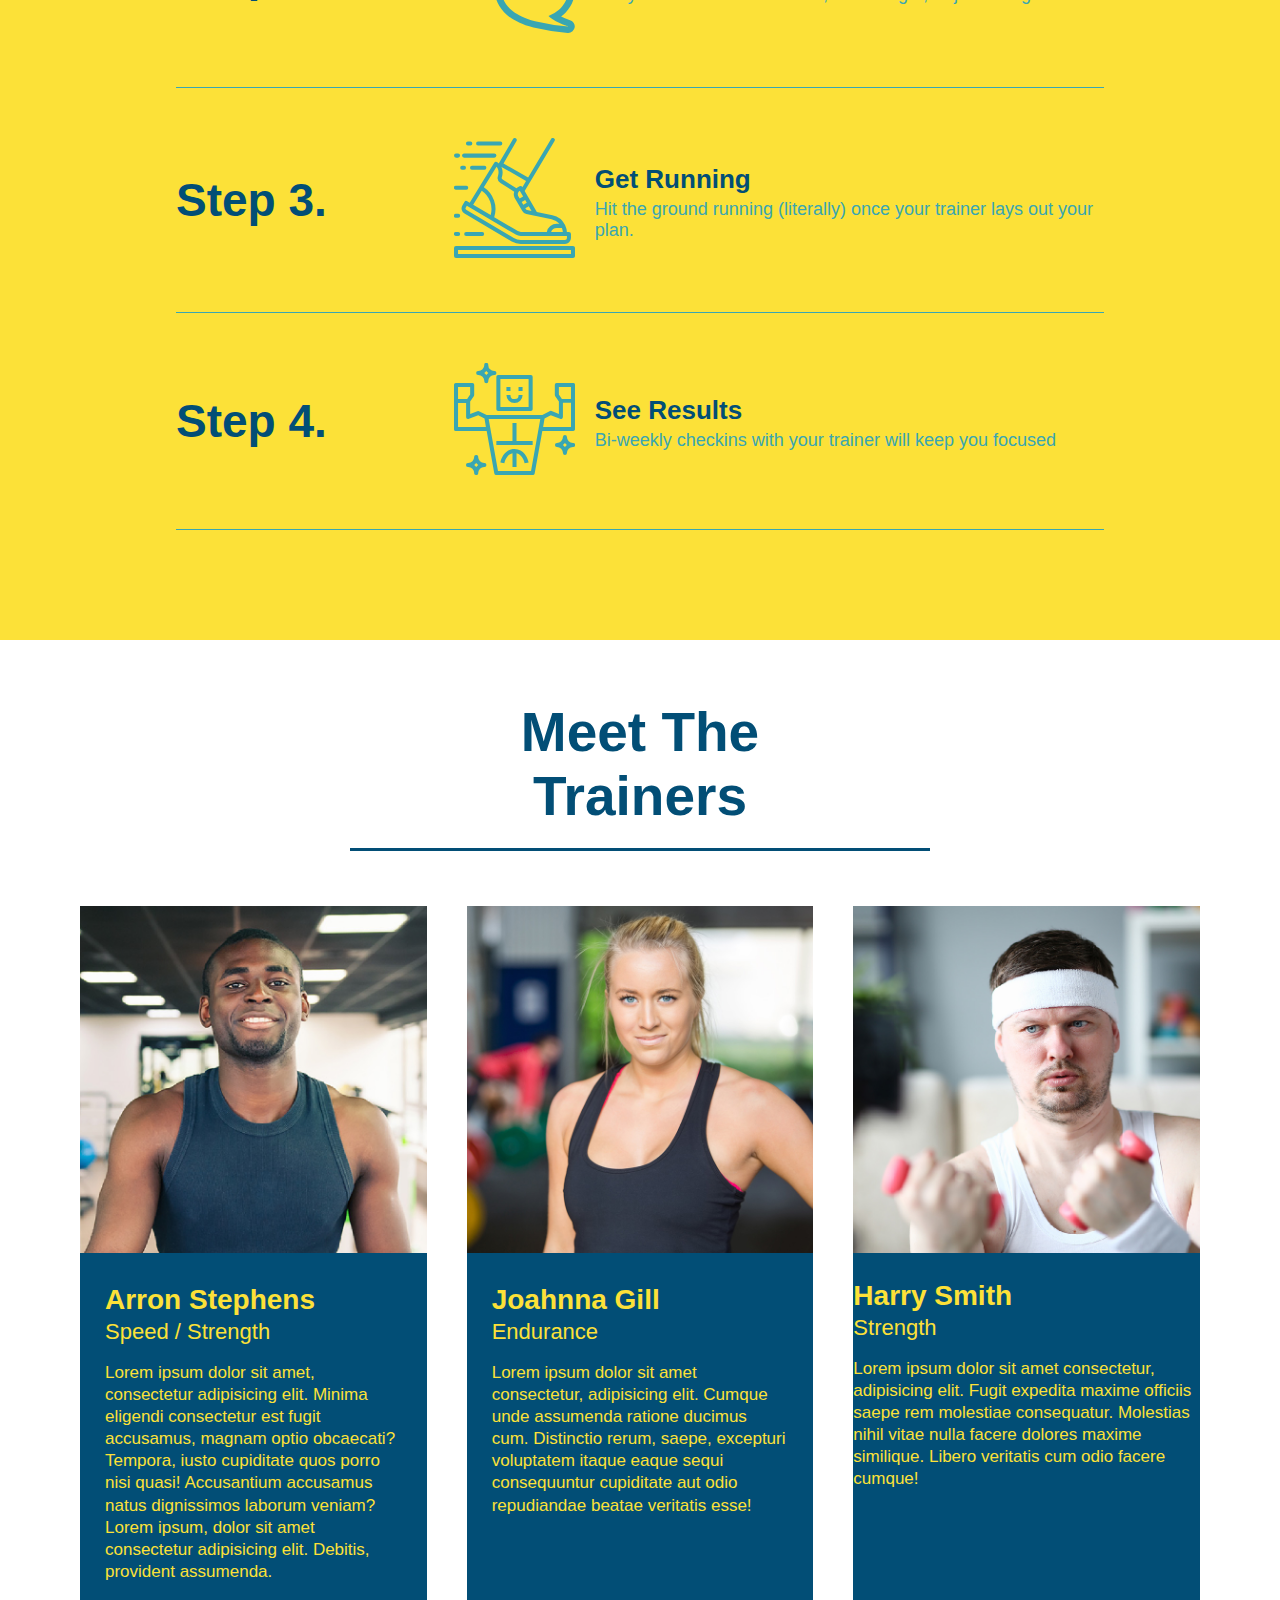
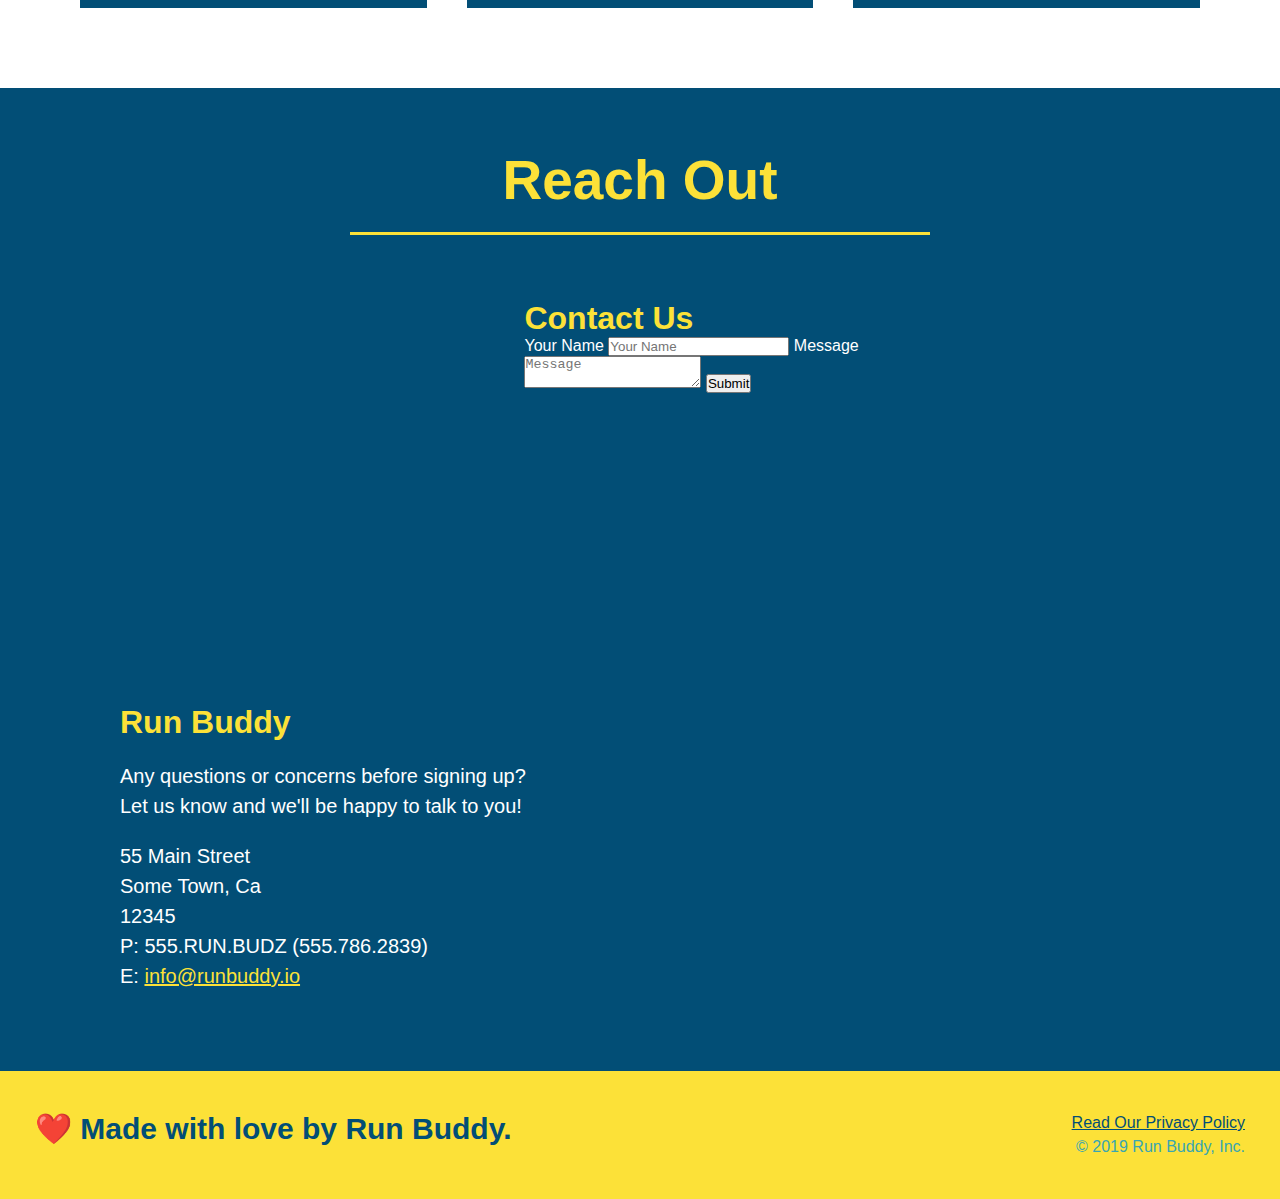
==== commit 5a1378cb: "add flexbox to the trainers" ====
--- a/index.html
+++ b/index.html
@@ -138,40 +138,42 @@
         </section>
         
         <!-- meet the trainers -->
-        <section id="your-trainers" class="trainers">
+        <section id="your-trainers">
             <div class="flex-row">
                 <h2 class="section-title primary-border">Meet The Trainers</h2>
             </div>
-            <article class="trainer">
-                <img src="./assets/images/01-05-trainers/trainer-1.jpg" alt="Arron Stephens in his workout clothes" />
-                <div class="trainer-bio text-left">
-                    <h3> Arron Stephens </h3>
-                    <h4>Speed / Strength</h4>
-                    <p>
-                        Lorem ipsum dolor sit amet, consectetur adipisicing elit. Minima eligendi consectetur est fugit accusamus, magnam optio obcaecati? Tempora, iusto cupiditate quos porro nisi quasi! Accusantium accusamus natus dignissimos laborum veniam? Lorem ipsum, dolor sit amet consectetur adipisicing elit. Debitis, provident assumenda. 
-                    </p>
-                </div>
-            </article>
-            <article class="trainer">
-                <div class="trainer-bio text-right">
-                    <h3>Joahnna Gill</h3>
-                    <h4>Endurance</h4>
-                    <p>
-                        Lorem ipsum dolor sit amet consectetur, adipisicing elit. Cumque unde assumenda ratione ducimus cum. Distinctio rerum, saepe, excepturi voluptatem itaque eaque sequi consequuntur cupiditate aut odio repudiandae beatae veritatis esse!
-                    </p>
-                </div>
-                <img src="./assets/images/01-05-trainers/trainer-2.jpg" alt="Joahnna Gill cooling off after a workout." />
-            </article>
-            <article class="trainer">
-                <img src="./assets/images/01-05-trainers/trainer-3.jpg" alt="Harry Smith wearing a headband and lifting comically small pink weights." />
-                <divc class="trainer-bio text-left">
-                    <h3>Harry Smith</h3>
-                    <h4>Strength</h4>
-                    <p>
-                        Lorem ipsum dolor sit amet consectetur, adipisicing elit. Fugit expedita maxime officiis saepe rem molestiae consequatur. Molestias nihil vitae nulla facere dolores maxime similique. Libero veritatis cum odio facere cumque!
-                    </p>
-                </div>
-            </article>
+            <div class="trainers">
+                <article class="trainer">
+                    <img src="./assets/images/01-05-trainers/trainer-1.jpg" alt="Arron Stephens in his workout clothes" />
+                    <div class="trainer-bio">
+                        <h3 class="trainer-name"> Arron Stephens </h3>
+                        <h4 class="trainer-role">Speed / Strength</h4>
+                        <p>
+                            Lorem ipsum dolor sit amet, consectetur adipisicing elit. Minima eligendi consectetur est fugit accusamus, magnam optio obcaecati? Tempora, iusto cupiditate quos porro nisi quasi! Accusantium accusamus natus dignissimos laborum veniam? Lorem ipsum, dolor sit amet consectetur adipisicing elit. Debitis, provident assumenda. 
+                        </p>
+                    </div>
+                </article>
+                <article class="trainer">
+                    <img src="./assets/images/01-05-trainers/trainer-2.jpg" alt="Joahnna Gill cooling off after a workout." />
+                    <div class="trainer-bio">
+                        <h3 class="trainer-name">Joahnna Gill</h3>
+                        <h4 class="trainer-role">Endurance</h4>
+                        <p>
+                            Lorem ipsum dolor sit amet consectetur, adipisicing elit. Cumque unde assumenda ratione ducimus cum. Distinctio rerum, saepe, excepturi voluptatem itaque eaque sequi consequuntur cupiditate aut odio repudiandae beatae veritatis esse!
+                        </p>
+                    </div>
+                </article>
+                <article class="trainer">
+                    <img src="./assets/images/01-05-trainers/trainer-3.jpg" alt="Harry Smith wearing a headband and lifting comically small pink weights." />
+                    <divc class="trainer-bio">
+                        <h3 class="trainer-name">Harry Smith</h3>
+                        <h4 class="trainer-role">Strength</h4>
+                        <p>
+                            Lorem ipsum dolor sit amet consectetur, adipisicing elit. Fugit expedita maxime officiis saepe rem molestiae consequatur. Molestias nihil vitae nulla facere dolores maxime similique. Libero veritatis cum odio facere cumque!
+                        </p>
+                    </div>
+                </article>
+            </div>
         </section>
 
         <!-- reach out -->
--- a/assets/css/style.css
+++ b/assets/css/style.css
@@ -137,9 +137,6 @@
     border-color: #39a6b2;
 }
 
-.intro {
-}
-
 .intro p {
     line-height: 1.7;
     color: #39a6b2;
@@ -202,49 +199,41 @@
 }
 
 .trainers {
+    width: 100%;
+    margin: 0 auto;
+    display: flex;
+    flex-wrap: wrap;
+    justify-content: space-around;
 }
 
 .trainer {
-    width: 900px;
-    margin: 0 auto 30px auto;
+    margin: 20px;
     background: #024e76;
     color: #fce138;
-    overflow: auto;
+    flex: 1;
 }
 
 .trainer img {
-    width: 35%;
-    float: left;
+    width: 100%;
 }
 
 .trainer-bio {
-    float: left;
-    padding: 35px;
-    width: 65%;
-}
-
-.text-left {
-    text-align: left;
-}
-
-.text-right {
-    text-align: right;
+    padding: 25px;
+    line-height: 1.3;
 }
 
 .trainer-bio h3 {
-    font-size: 32px;
-    margin-bottom: 8px;
+    font-size: 28px;
 }
 
 .trainer-bio h4 {
     font-weight: lighter;
-    font-size: 26px;
-    margin-bottom: 25px;
+    font-size: 22px;
+    margin-bottom: 15px;
 }
 
 .trainer-bio p {
     font-size: 17px;
-    line-height: 1.3;
 }
 
 .section-title {
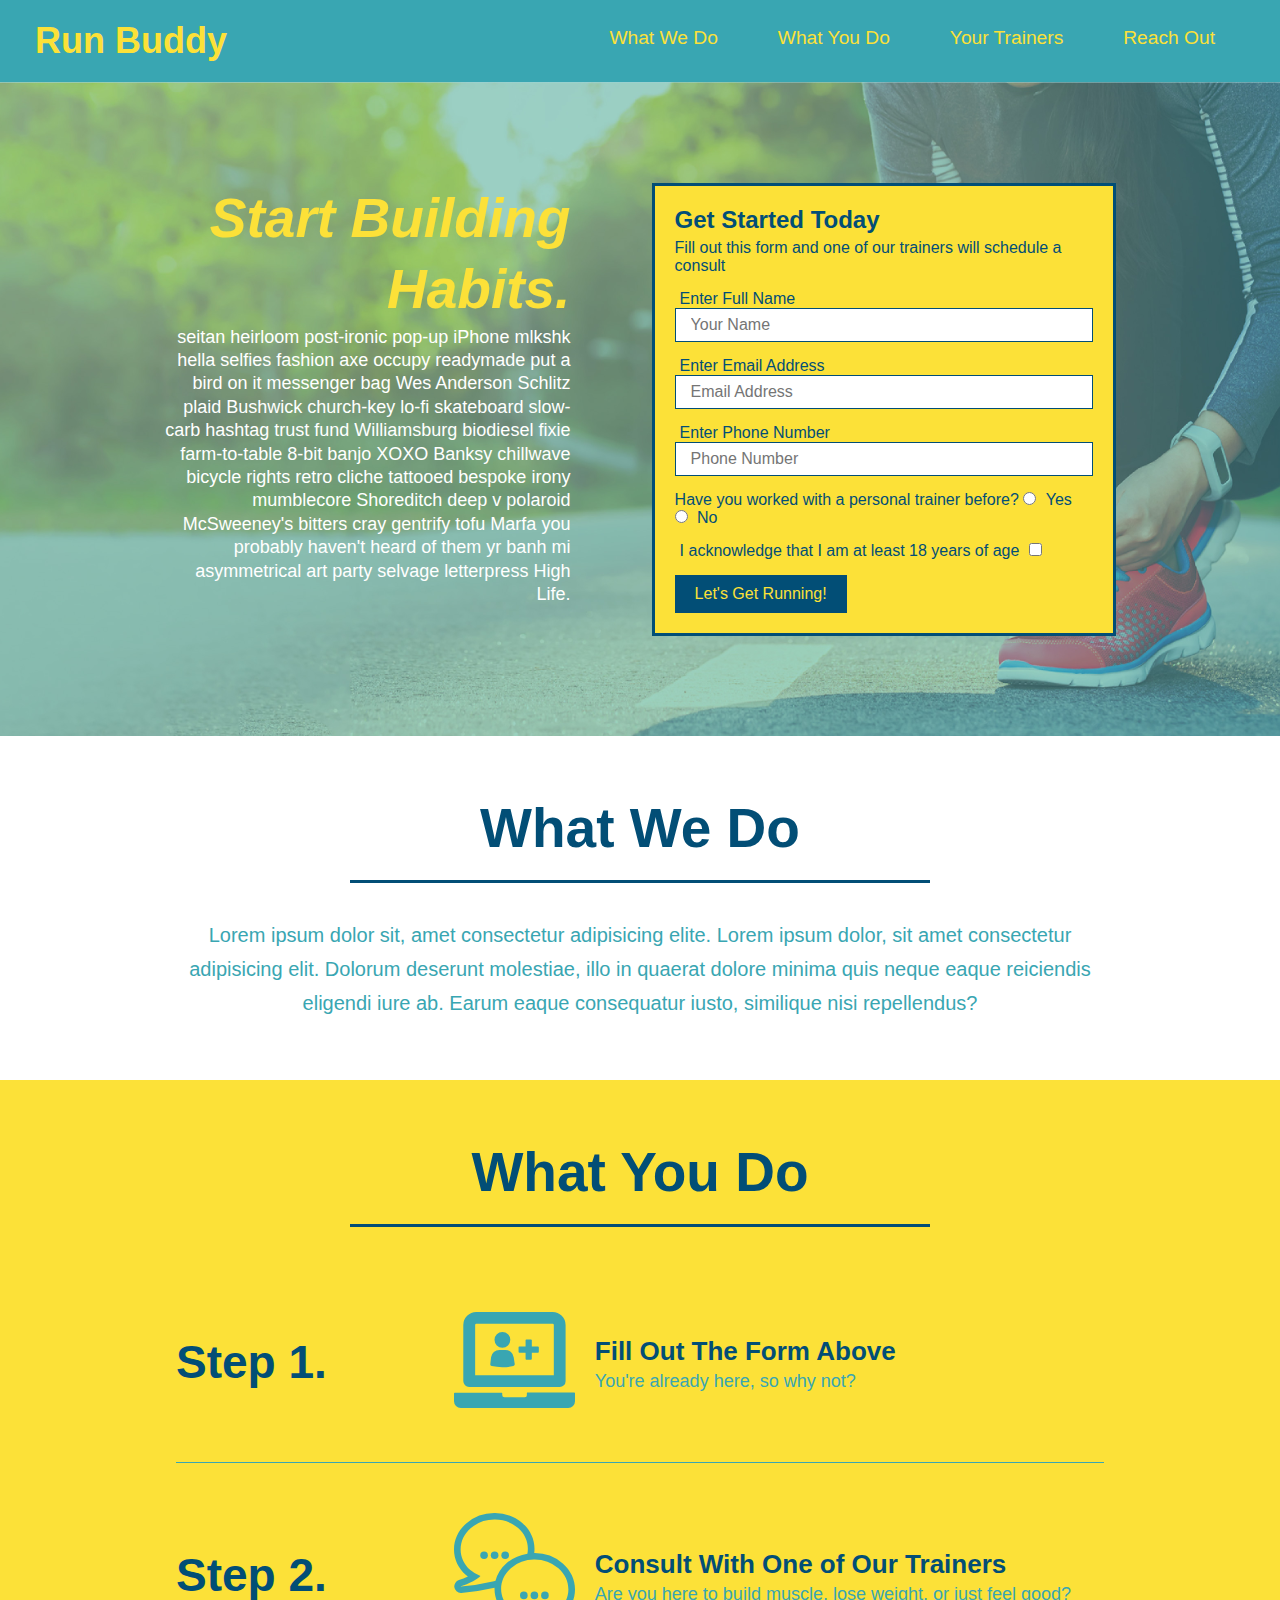
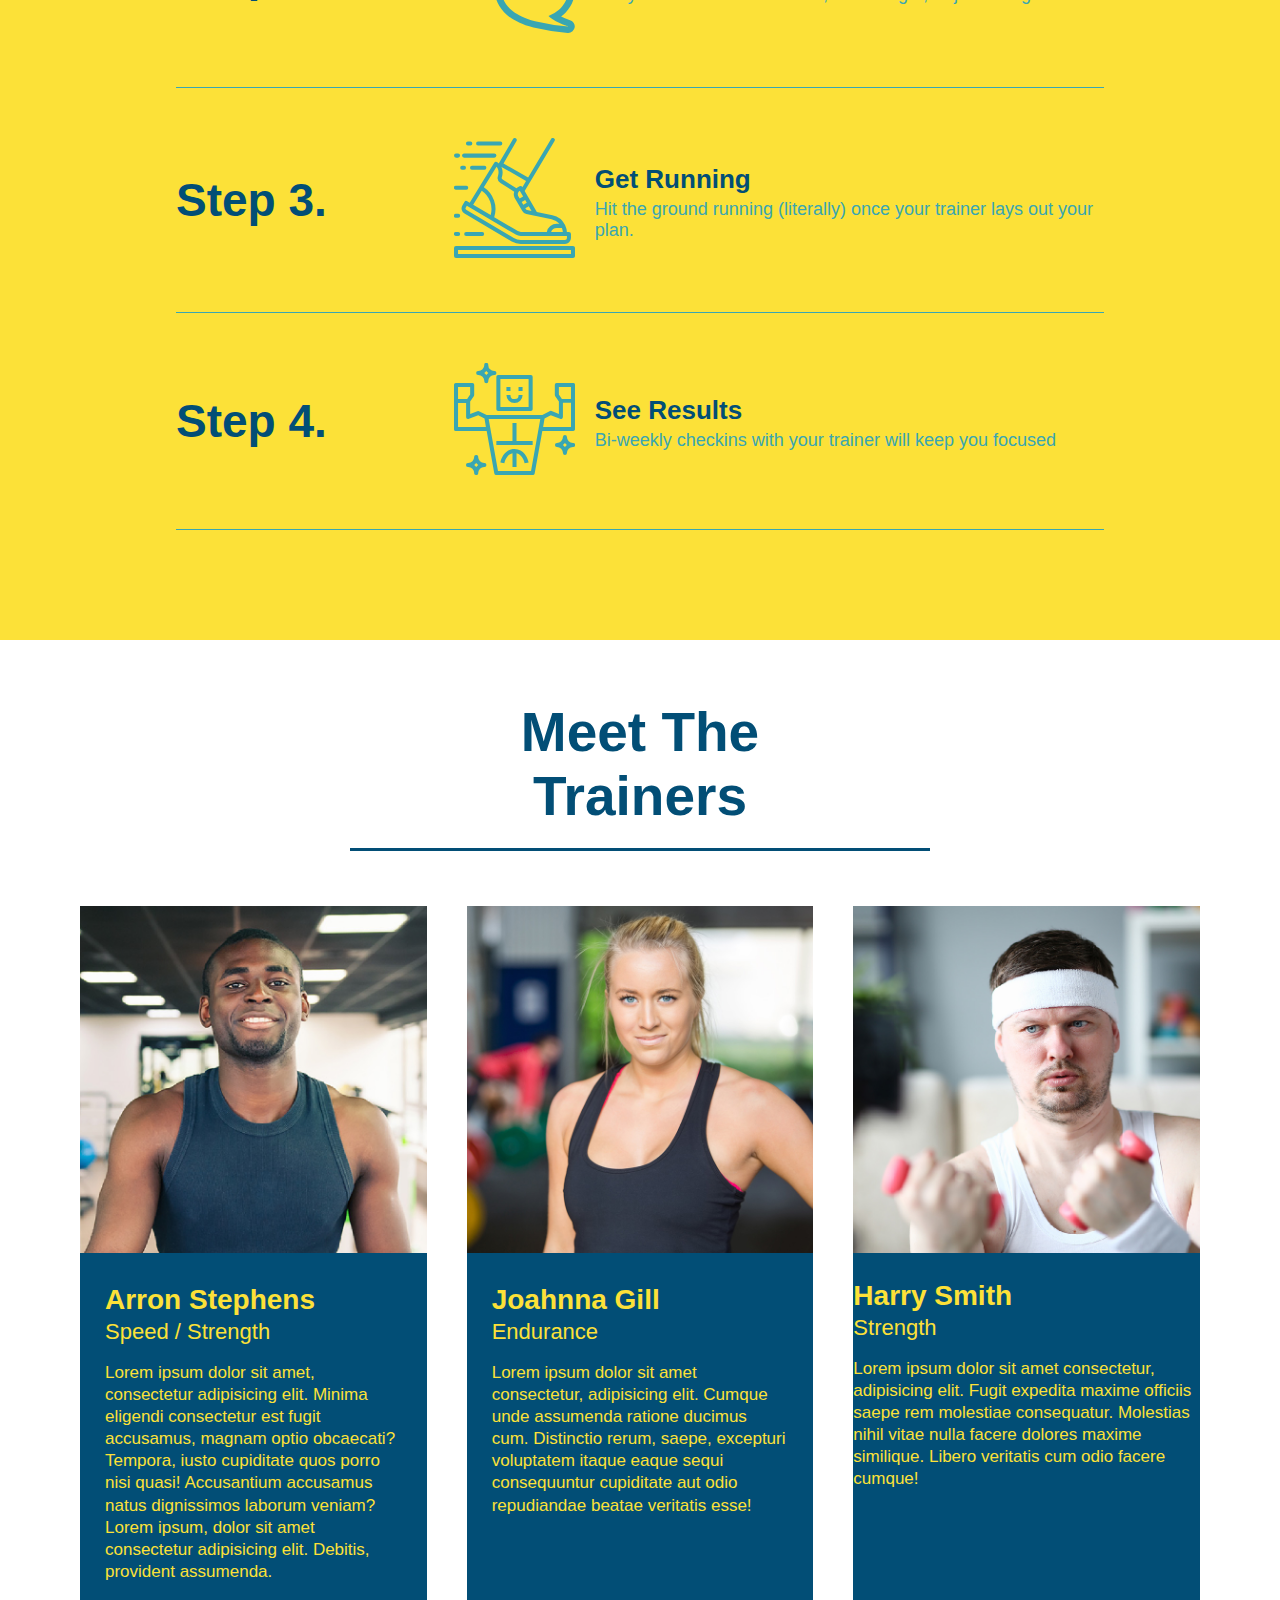
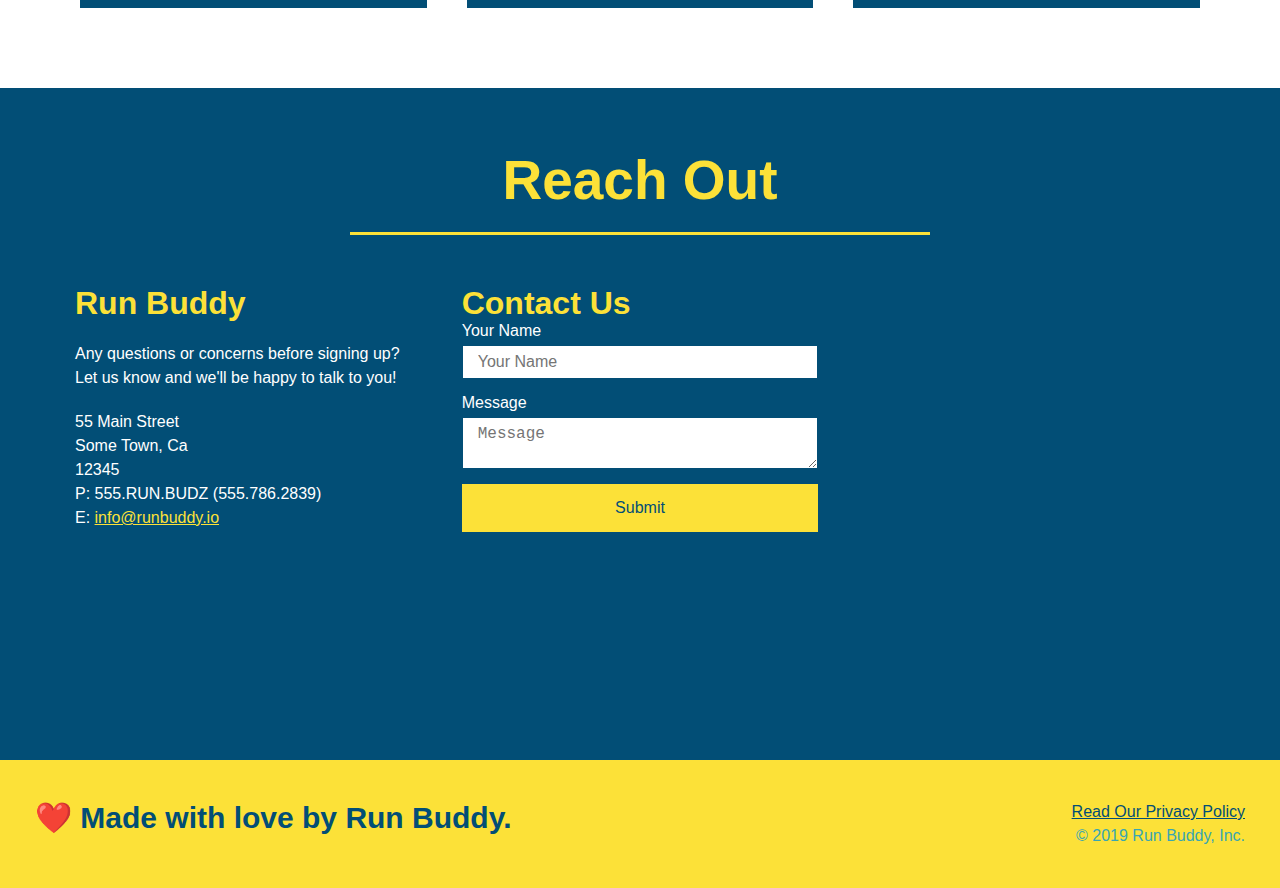
==== commit 838035e0: "add flexbox to reach out" ====
--- a/index.html
+++ b/index.html
@@ -181,25 +181,8 @@
             <div class="flex-row">
                 <h2 class="section-title secondary-border">Reach Out</h2>
             </div>
+
             <div class="contact-info">
-                <iframe 
-                    src="https://www.google.com/maps/embed?pb=!1m18!1m12!1m3!1d1732.0638234114065!2d-95.37727251190555!3d29.745018729170788!2m3!1f0!2f0!3f0!3m2!1i1024!2i768!4f13.1!3m3!1m2!1s0x8640bf6b915df391%3A0xfc6b50198cf061aa!2sCamden%20Travis%20Street%20Apartments!5e0!3m2!1sen!2sus!4v1636924803846!5m2!1sen!2sus" 
-                    style="border:0;" 
-                    allowfullscreen="" 
-                    loading="lazy">
-                </iframe>
-                <div class="contact-form">
-                    <h3>Contact Us</h3>
-                    <form>
-                       <label for="contact-name">Your Name</label>
-                       <input type="text" id="contact-name" placeholder="Your Name" />
-                  
-                       <label for="contact-message">Message</label>
-                       <textarea id="contact-message" placeholder="Message"></textarea>
-                  
-                       <button type="submit">Submit</button>
-                      </form>
-                </div>
                 <div>
                     <h3>Run Buddy</h3>
                     <p>
@@ -215,6 +198,26 @@
                         E: <a href="mailto:info@runbuddy.io">info@runbuddy.io</a>
                     </address>
                 </div>
+
+                <div class="contact-form">
+                    <h3>Contact Us</h3>
+                    <form>
+                       <label for="contact-name">Your Name</label>
+                       <input type="text" id="contact-name" placeholder="Your Name" />
+                  
+                       <label for="contact-message">Message</label>
+                       <textarea id="contact-message" placeholder="Message"></textarea>
+                  
+                       <button type="submit">Submit</button>
+                      </form>
+                </div>
+
+                <iframe 
+                    src="https://www.google.com/maps/embed?pb=!1m18!1m12!1m3!1d1732.0638234114065!2d-95.37727251190555!3d29.745018729170788!2m3!1f0!2f0!3f0!3m2!1i1024!2i768!4f13.1!3m3!1m2!1s0x8640bf6b915df391%3A0xfc6b50198cf061aa!2sCamden%20Travis%20Street%20Apartments!5e0!3m2!1sen!2sus!4v1636924803846!5m2!1sen!2sus" 
+                    style="border:0;" 
+                    allowfullscreen="" 
+                    loading="lazy">
+                </iframe>
             </div>
         </section>
 
--- a/assets/css/style.css
+++ b/assets/css/style.css
@@ -253,17 +253,22 @@
     color: #fce138;
 }
 
+.contact-info {
+    display: flex;
+    justify-content: space-between;
+    flex-wrap: wrap;
+}
+
+.contact-info > * {
+    flex: 1;
+    margin: 15px;
+}
+
 .contact-info iframe {
     height: 400px;
-    width: 400px;
 }
 
 .contact-info div {
-    width: 410px;
-    display: inline-block;
-    vertical-align: top;
-    text-align: left;
-    margin: 30px 0 0 60px;
     color: white;
 }
 
@@ -275,7 +280,7 @@
 .contact-info p, .contact-info address {
     margin: 20px 0;
     line-height: 1.5;
-    font-size: 20px;
+    font-size: 16px;
     font-style: normal;
 }
 
@@ -283,6 +288,26 @@
     color: #fce138;
 }
 
+.contact-form input, .contact-form textarea {
+    border: 1px solid #024e76;
+    display: block;
+    padding: 7px 15px;
+    font-size: 16px;
+    color: #024e76;
+    width: 100%;
+    margin-bottom: 15px;
+    margin-top: 5px;
+}
+
+.contact-form button {
+    width: 100%;
+    border: none;
+    background: #fce138;
+    color: #024e76;
+    text-align: center;
+    padding: 15px 0;
+    font-size: 16px;
+}
 /* footer ---------------------------------------------------------------*/
 footer {
     background: #fce138;
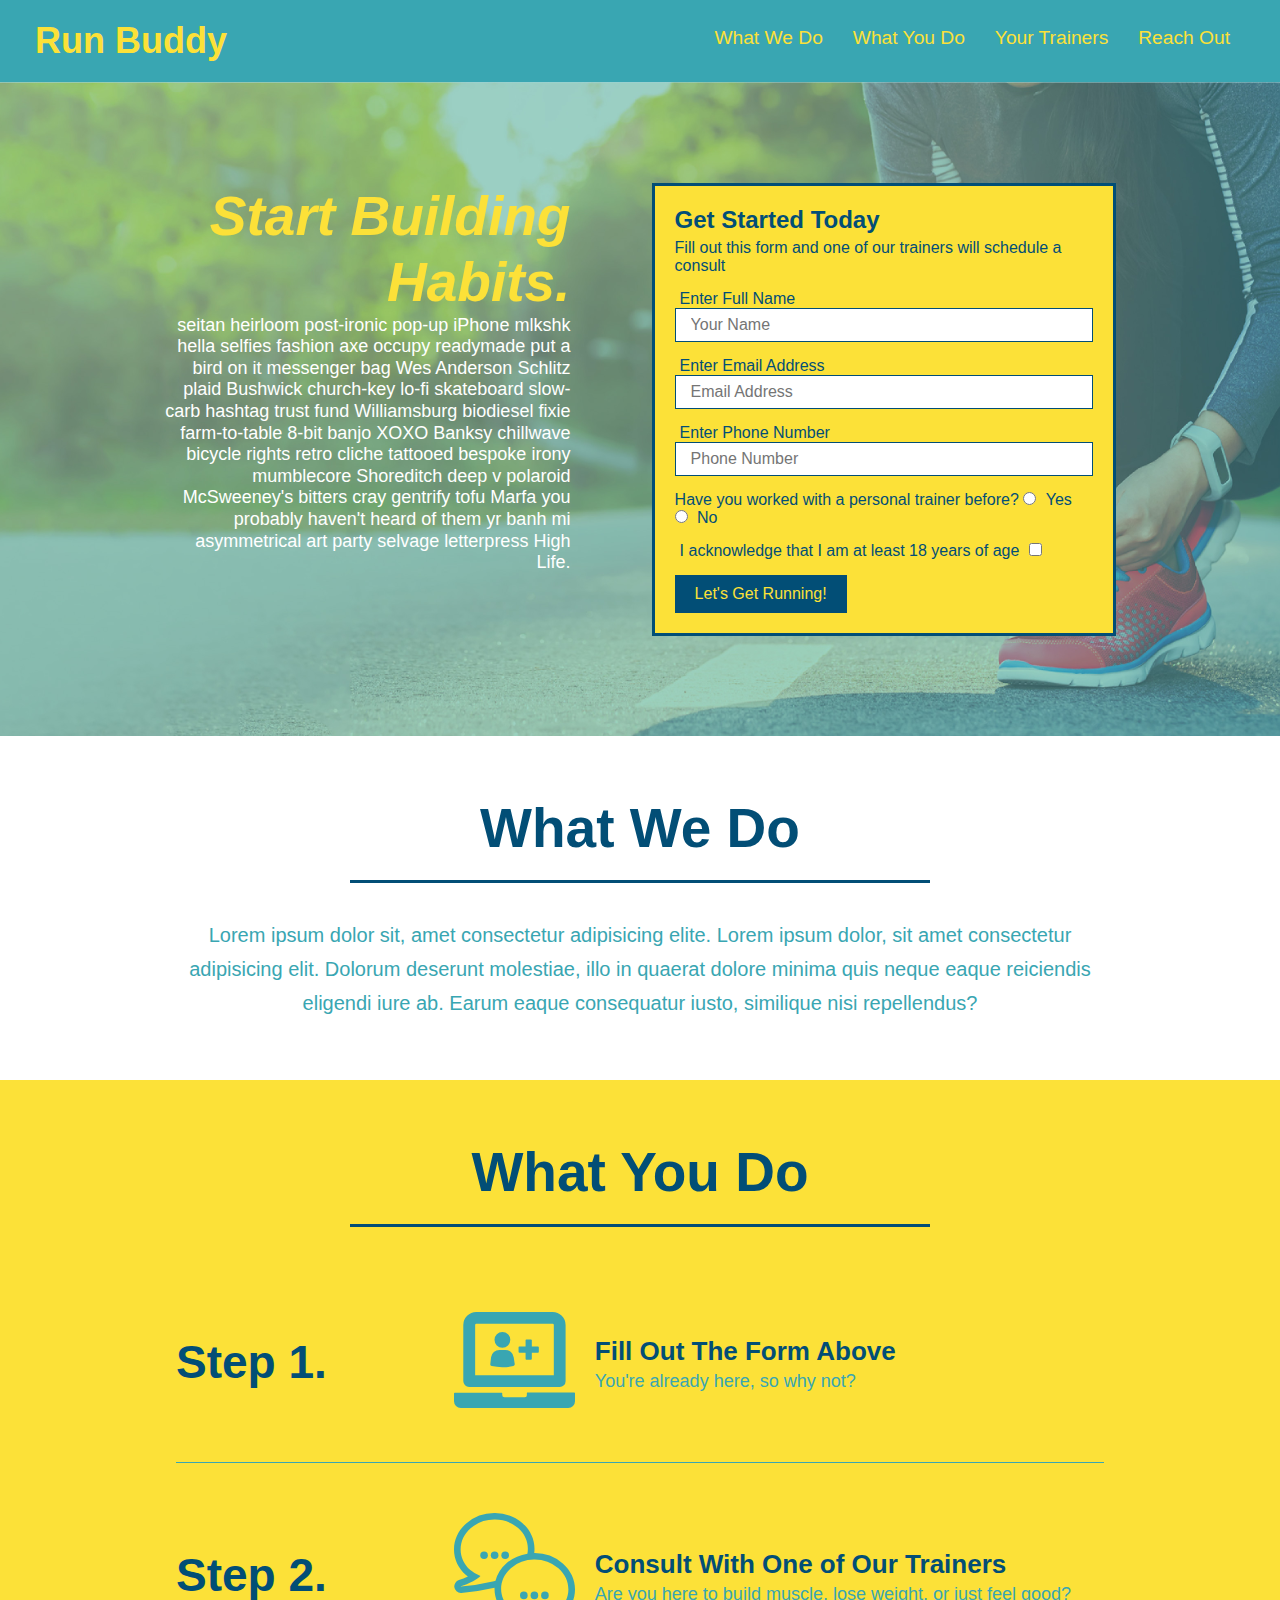
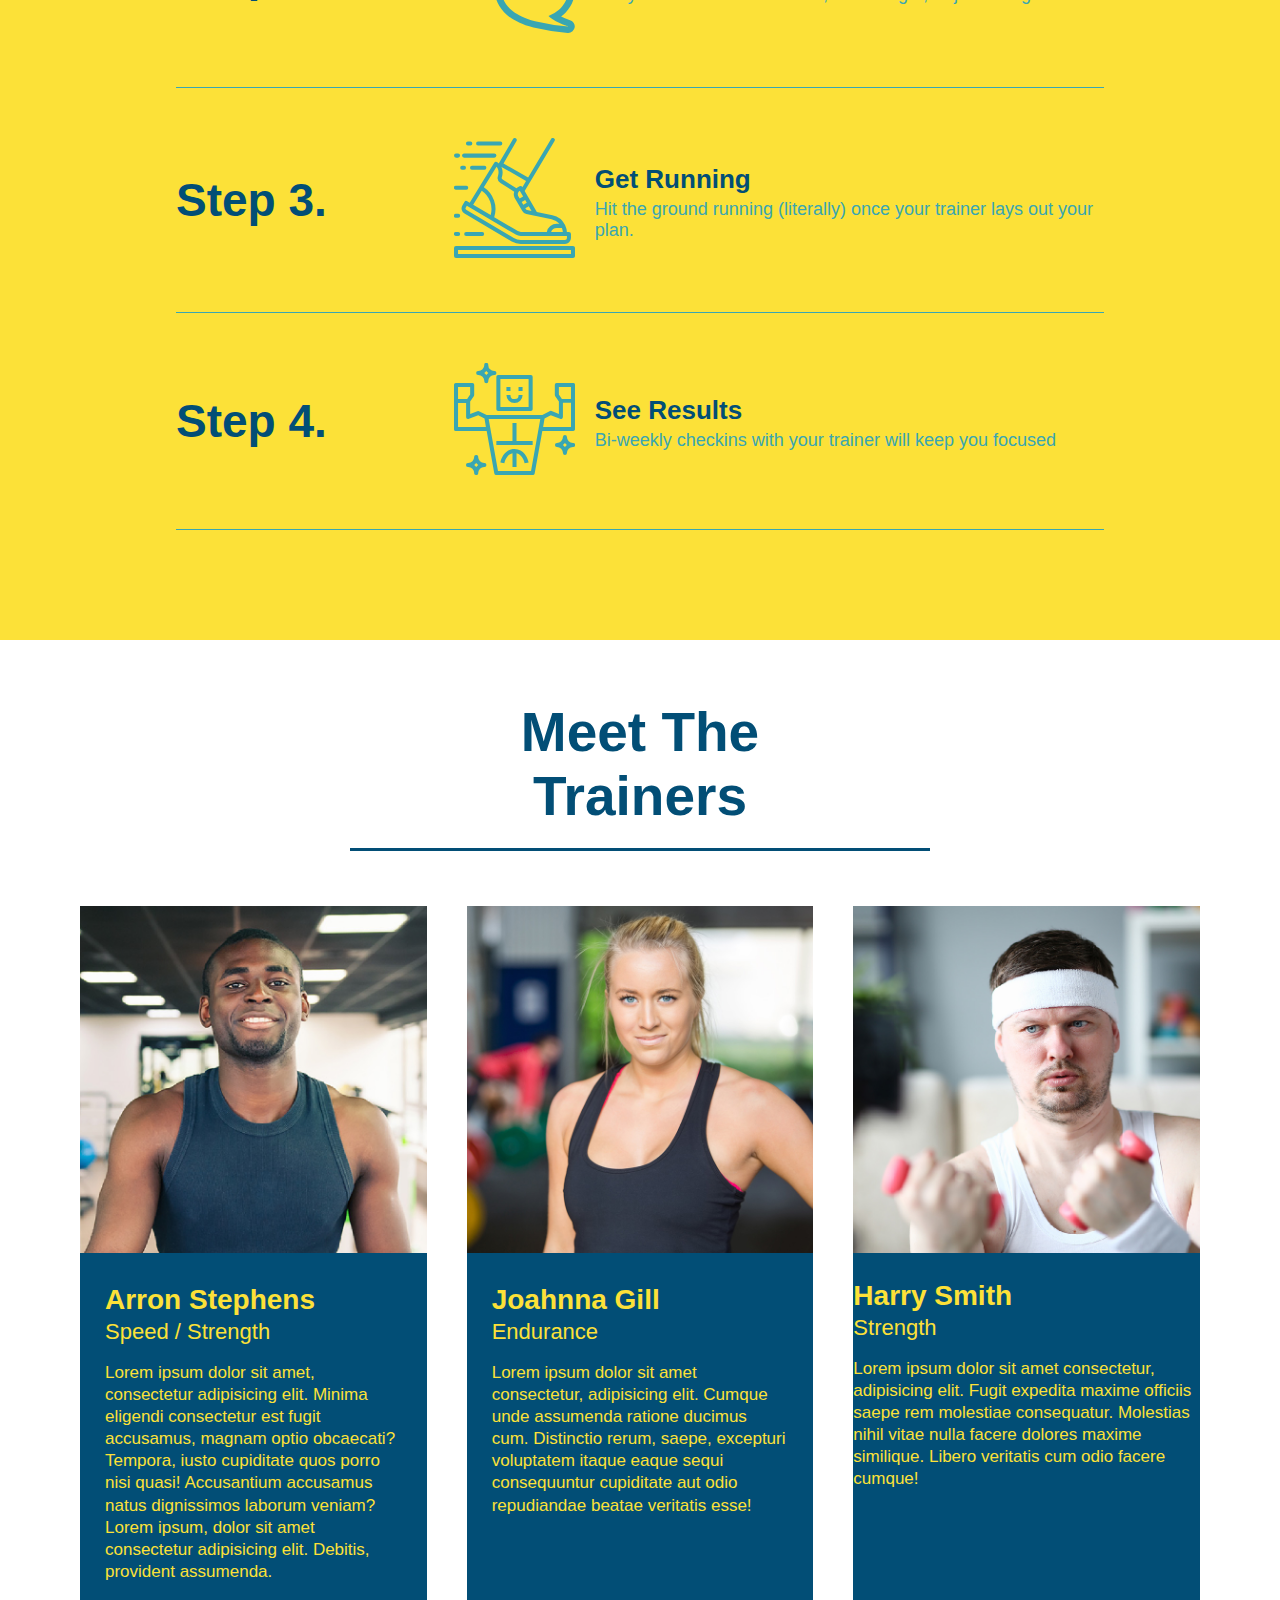
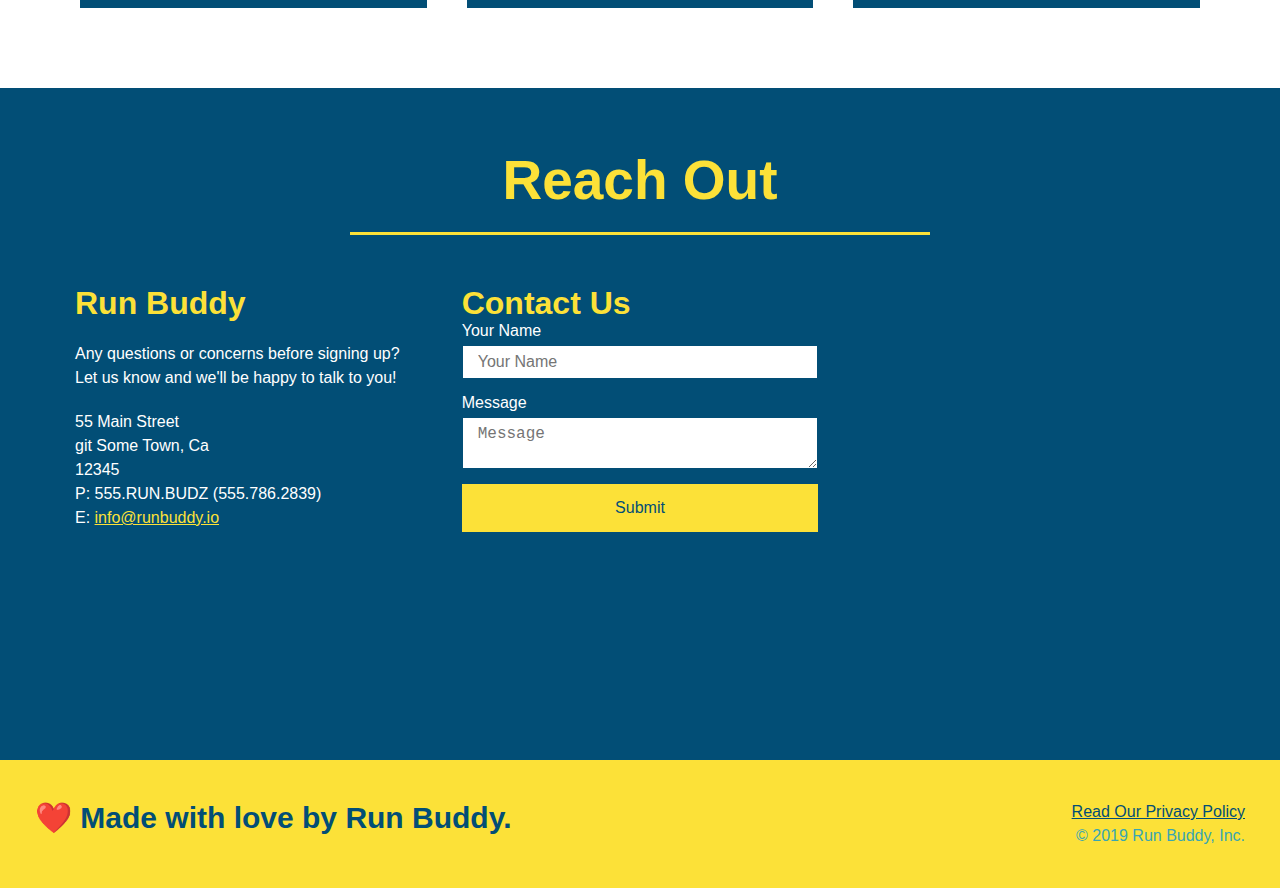
==== commit ebb42c41: "added media queries to css" ====
--- a/index.html
+++ b/index.html
@@ -2,6 +2,7 @@
 <html lanf="en">
     <head> 
         <meta charset="UTF-8">
+        <meta name="viewport" content="width=device-width, initial-scale=1.0" />
         <title> Run Buddy </title>        
         <link rel="stylesheet" href="./assets/css/style.css">
     </head>
@@ -191,7 +192,7 @@
                         Let us know and we'll be happy to talk to you!
                     </p>
                     <address>
-                        55 Main Street <br/>
+                        55 Main Street <br/>git 
                         Some Town, Ca <br/>
                         12345<br />
                         P: 555.RUN.BUDZ (555.786.2839)<br/>
--- a/assets/css/style.css
+++ b/assets/css/style.css
@@ -38,7 +38,7 @@
 }
 
 header nav ul li a {
-    margin: 0 30px;
+    padding: 10px 15px;
     font-weight: lighter;
     font-size: 1.5vw;
 }
@@ -56,6 +56,7 @@
     display: flex;
     justify-content: center;
     flex-wrap: wrap;
+    align-items: flex-start;
 }
 
 .hero-cta {
@@ -64,7 +65,7 @@
     margin: 3.5%;
     color: #fff;
     font-size: 18px;
-    line-height: 1.3;
+    line-height: 1.2;
 }
 
 .hero-cta h2 {
@@ -120,7 +121,7 @@
   }
 
 .section-title {
-    font-size: 55px;
+    font-size: 48px;
     color: #024e76;
     border-bottom: 3px solid;
     padding-bottom: 20px;
@@ -337,4 +338,19 @@
 
 section {
     padding: 60px;
+}
+
+
+
+
+@media screen and (max-width: 980px) {
+
+}
+  
+@media screen and (max-width: 768px) {
+
+}
+  
+@media screen and (max-width: 575px) {
+
 }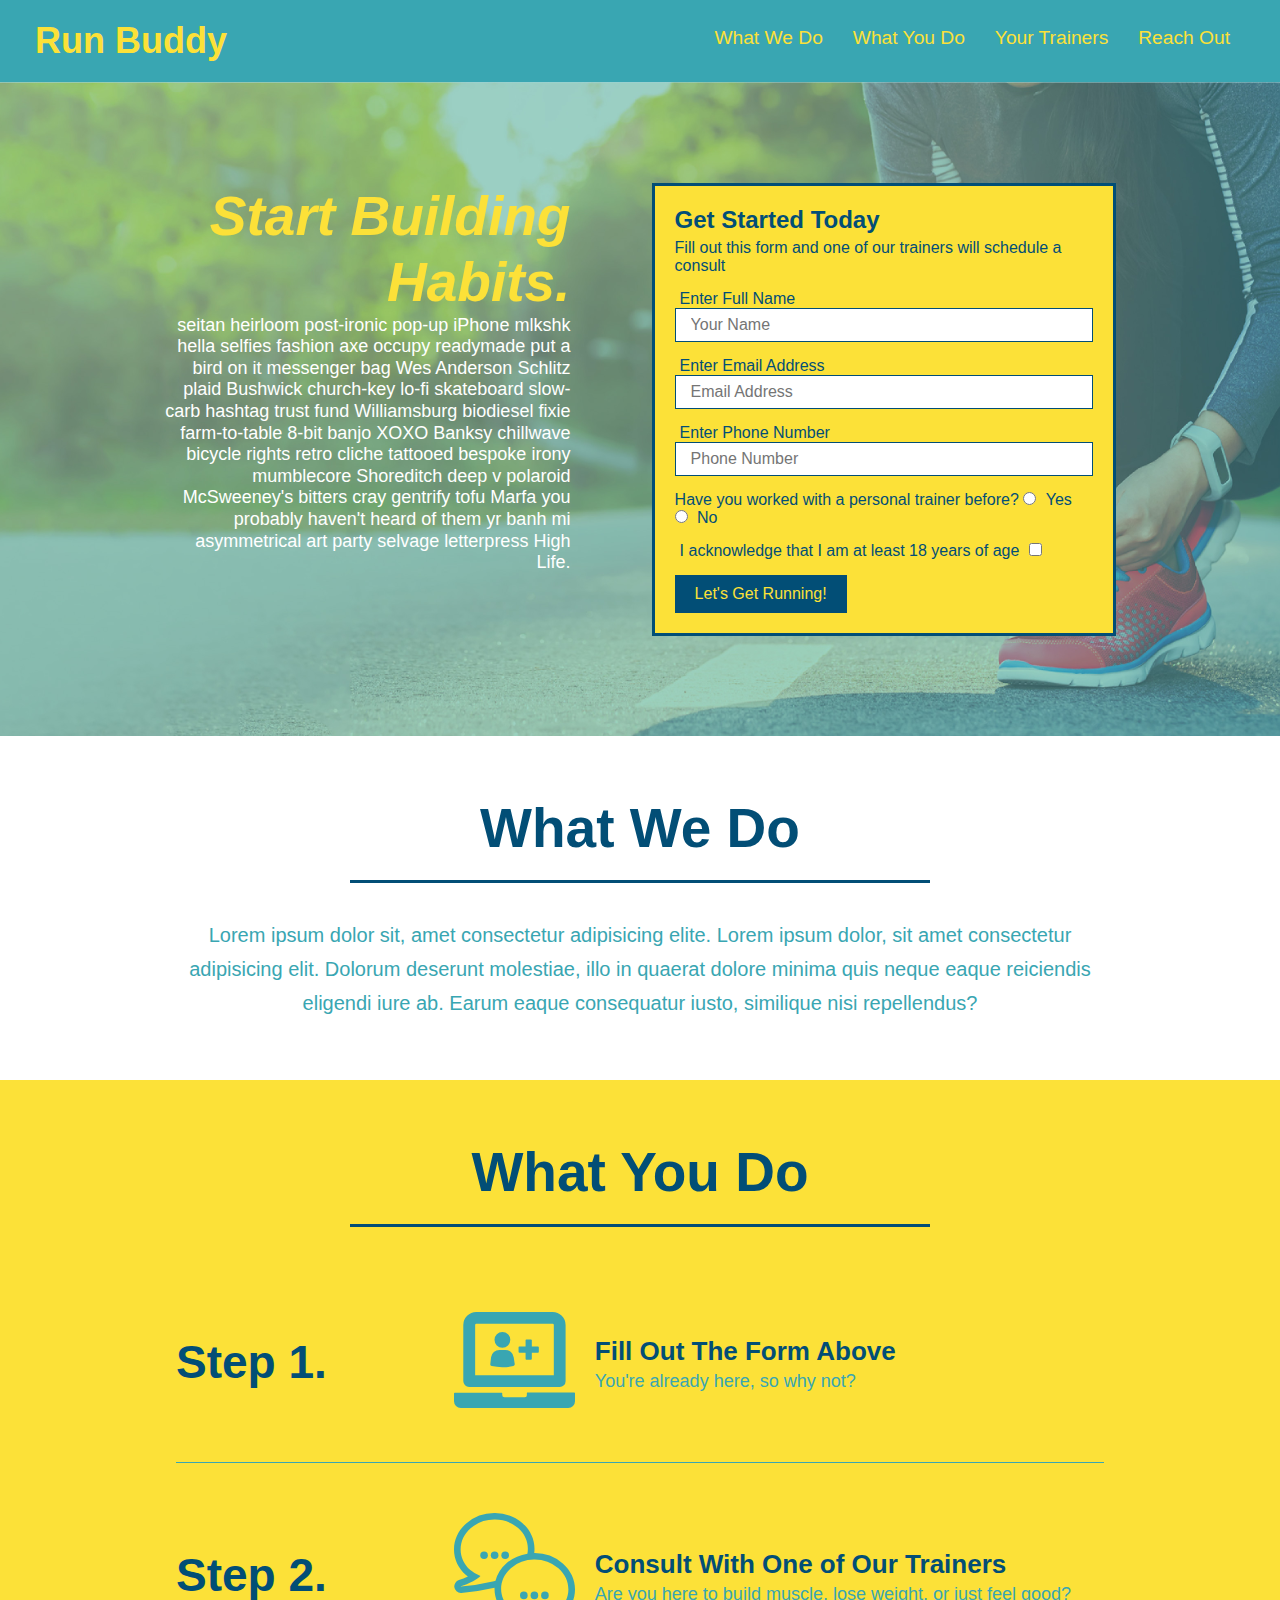
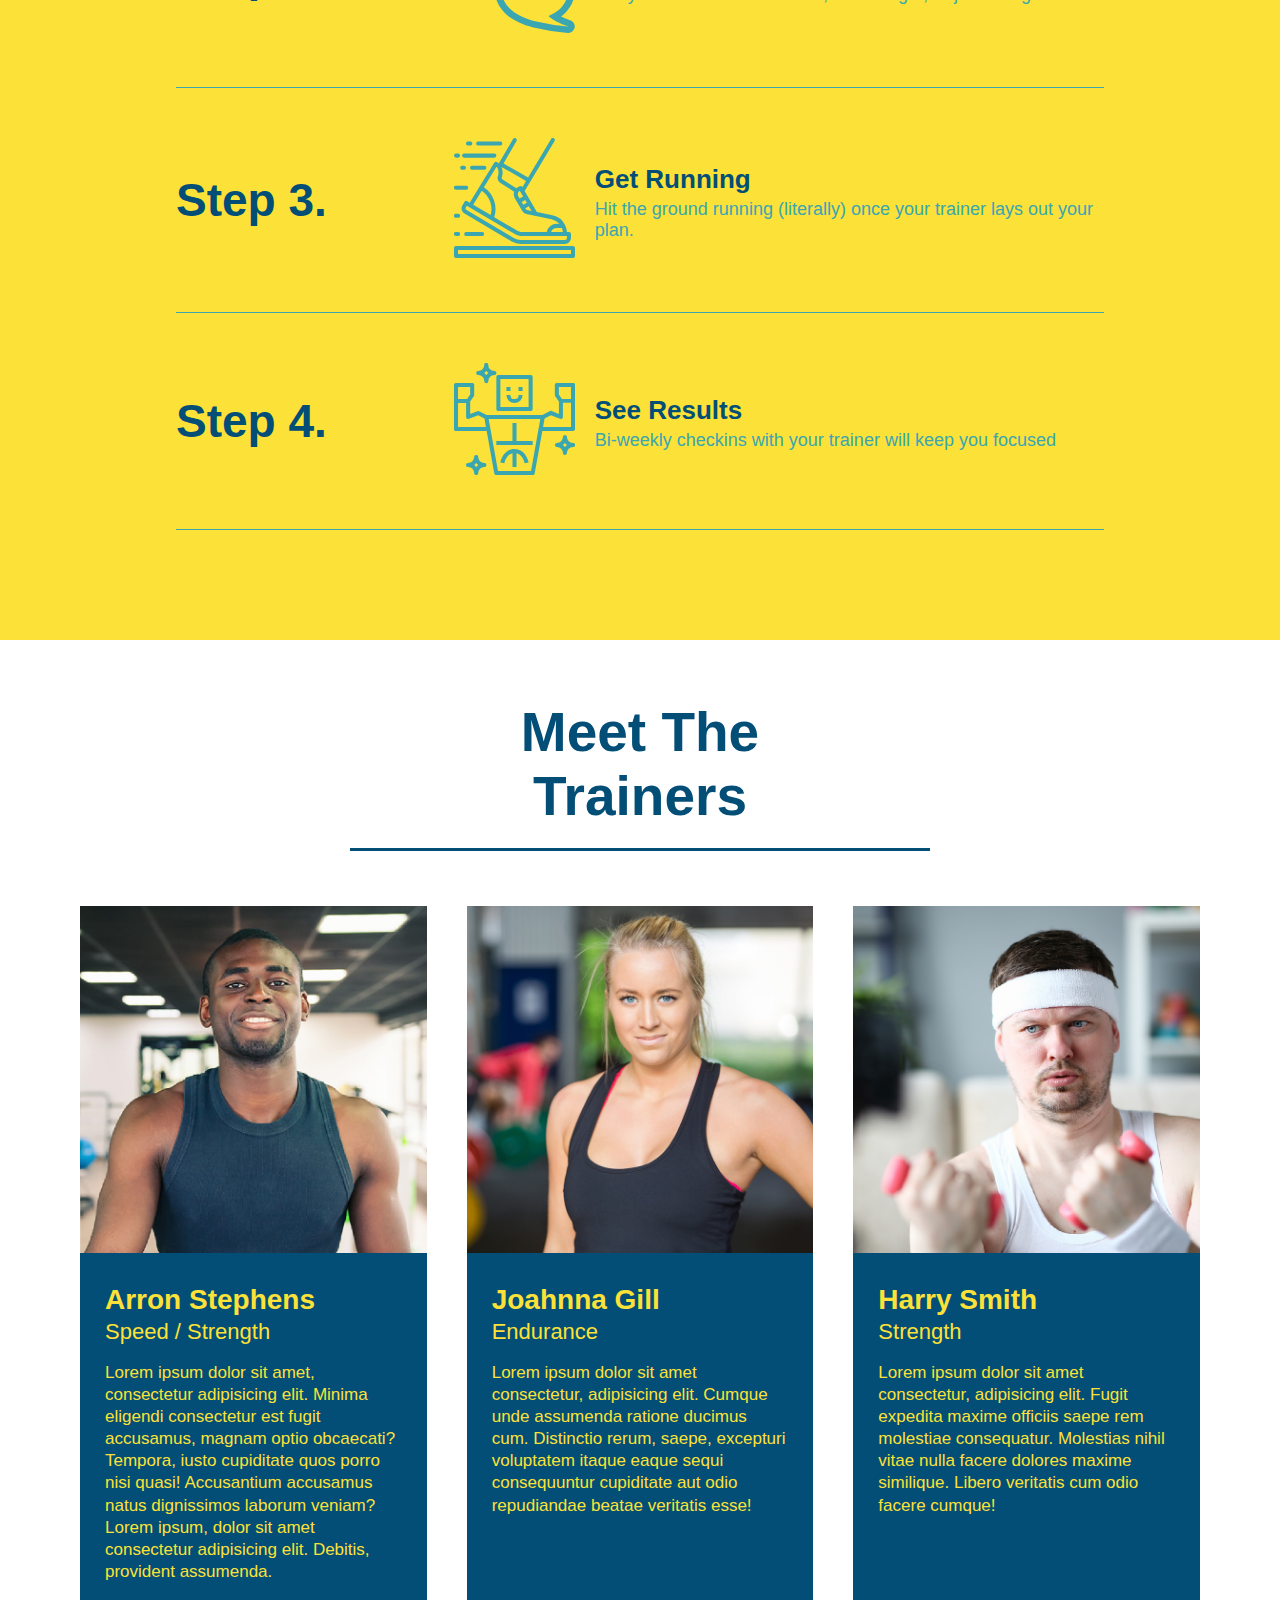
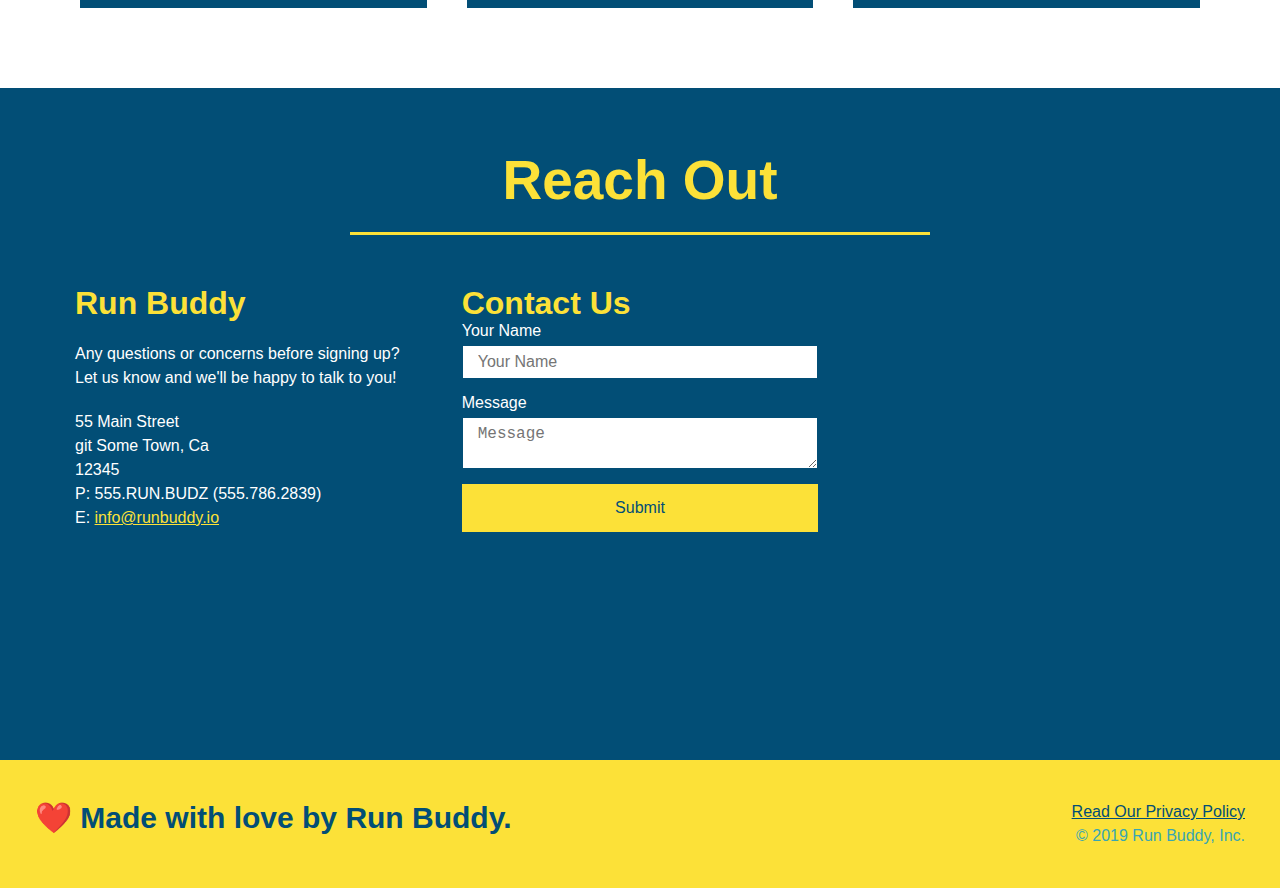
==== commit 26b1407d: "added mobile friendly media queries" ====
--- a/index.html
+++ b/index.html
@@ -166,7 +166,7 @@
                 </article>
                 <article class="trainer">
                     <img src="./assets/images/01-05-trainers/trainer-3.jpg" alt="Harry Smith wearing a headband and lifting comically small pink weights." />
-                    <divc class="trainer-bio">
+                    <div class="trainer-bio">
                         <h3 class="trainer-name">Harry Smith</h3>
                         <h4 class="trainer-role">Strength</h4>
                         <p>
--- a/assets/css/style.css
+++ b/assets/css/style.css
@@ -344,13 +344,107 @@
 
 
 @media screen and (max-width: 980px) {
-
+    header {
+        padding-bottom: 0;
+        justify-content: center;
+    }
+
+    header h1 {
+        width: 100%;
+        text-align: center;
+    }
+
+    header nav ul {
+        margin-top: 20px;
+        width: 100%;
+        justify-content: center;
+    }
+
+    header nav ul li a {
+        font-size: 20px;
+    }
+
+    footer h2, footer div{
+        text-align: center;
+        width: 100%;
+    }
+
+    .hero-cta, .hero-form {
+        width: 100%;
+    }
+      
+    .hero-cta {
+        text-align: center;
+    }
+
+    .section-title {
+        width: 80%;
+    }
+      
+    .trainer {
+        flex: 0 70%;
+    }
+      
+    .contact-info iframe{
+        flex: 1 100%;
+    }
 }
   
 @media screen and (max-width: 768px) {
-
+    section {
+        padding: 30px 15px;
+      }
+
+    .step h3 {
+        flex: 1 100%;
+        text-align: center;
+    }
+    
+    .step-info {
+        flex: 2 100%;
+        text-align: center;
+        justify-content: center;
+    }
+    
+    .step-img {
+        flex: 0 32%;
+        margin-right: 0;
+        margin-top: 15px;
+        margin-bottom: 15px;
+    }
+    
+    .step-text {
+        flex: 100%;  
+    }
+    
 }
   
 @media screen and (max-width: 575px) {
-
+    .hero-form button {
+        width: 100%;
+    }
+    
+    .section-title {
+        width: 95%;
+    }
+    
+    .intro p {
+        width: 100%;
+    }
+    
+    .trainer {
+        flex: 0 100%;
+    }
+    
+    .contact-info {
+        text-align: center;
+    }
+    
+    .contact-info > * {
+        flex: 0 100%;
+    }
+
+    .contact-form {
+        order: 3;
+    }
 }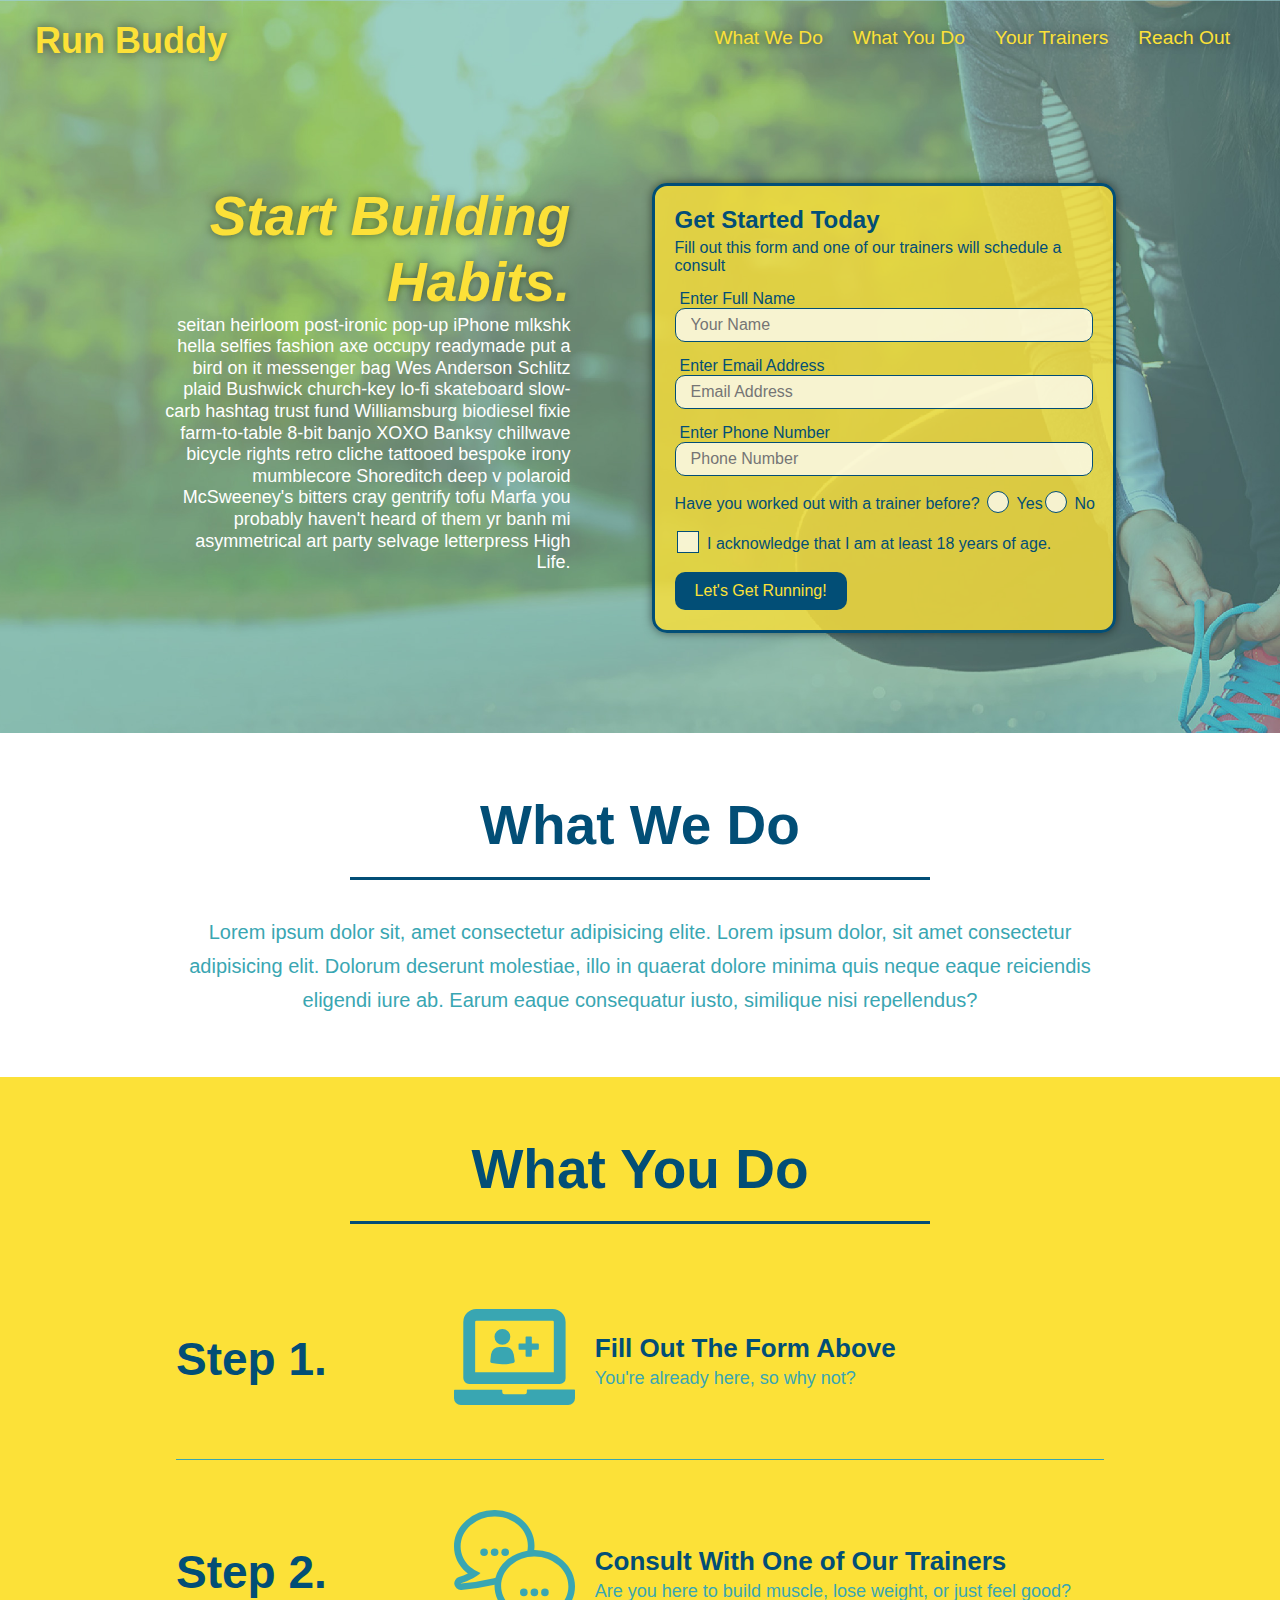
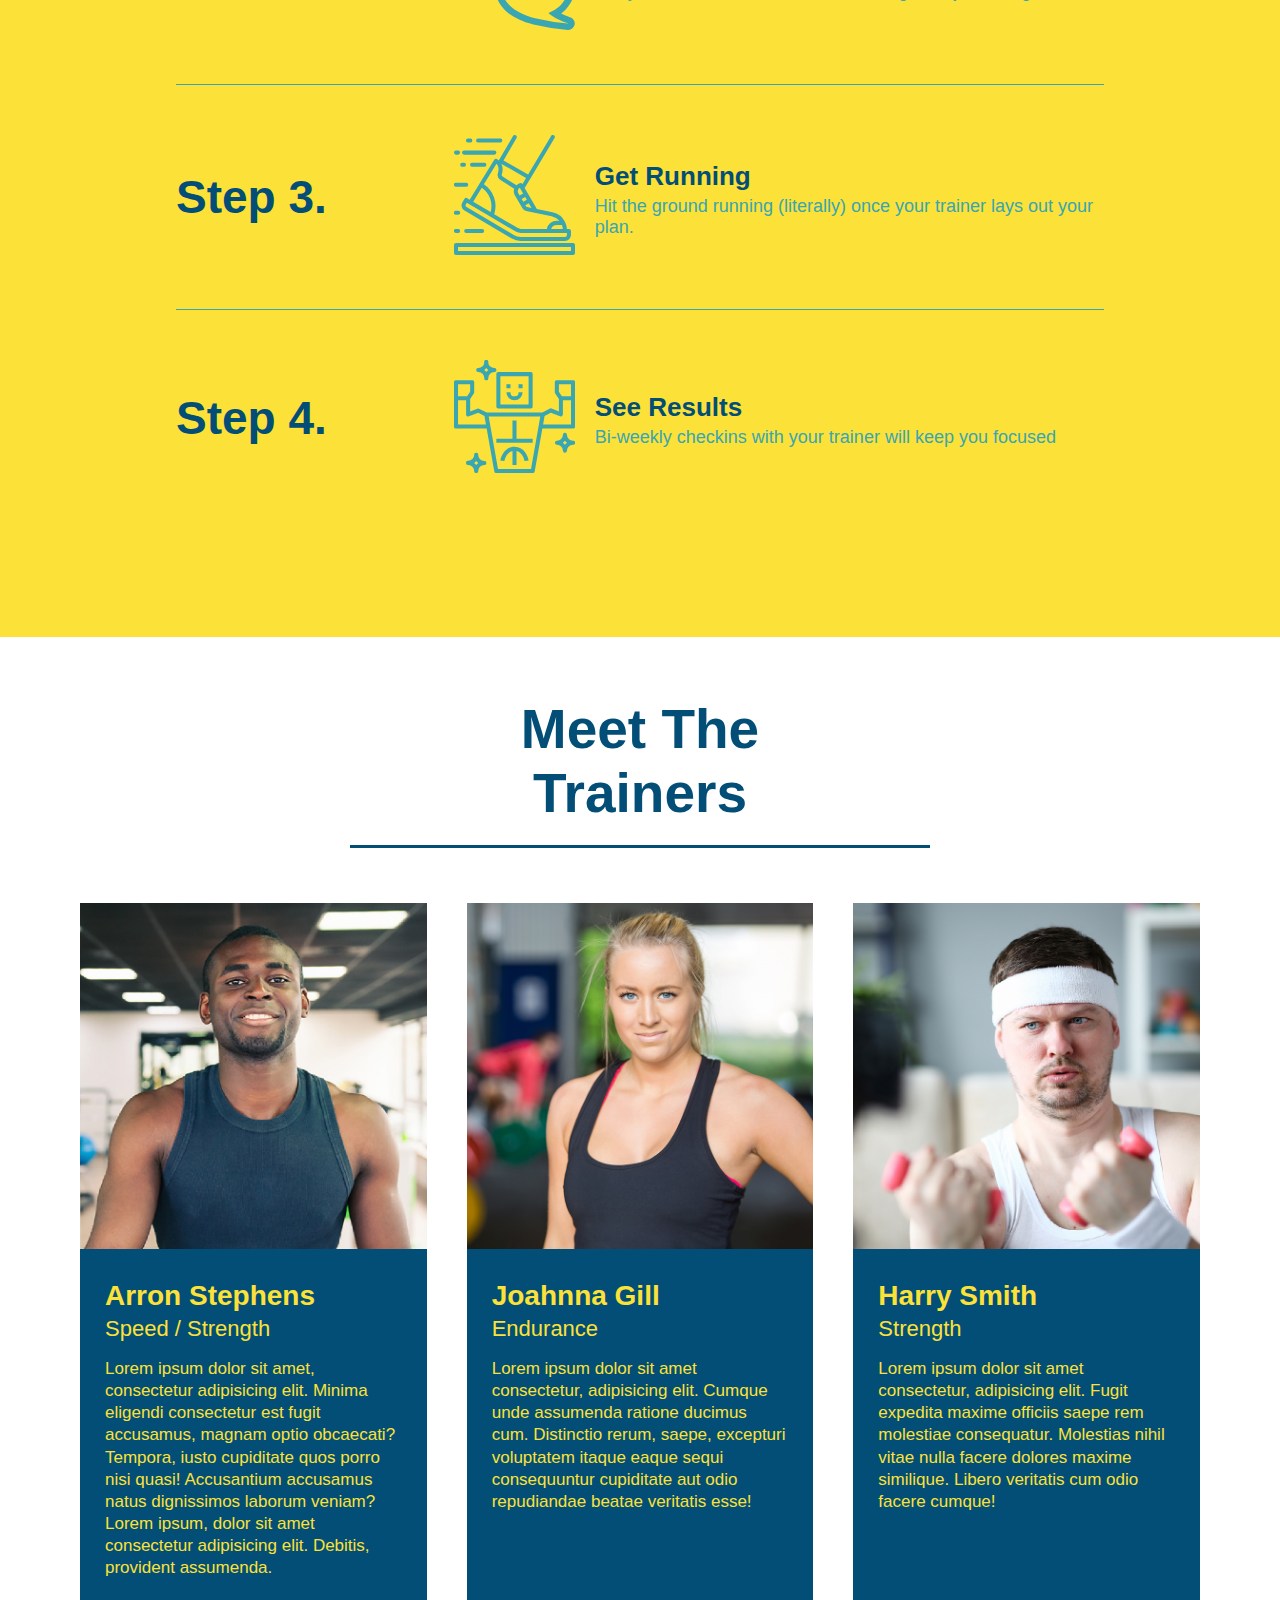
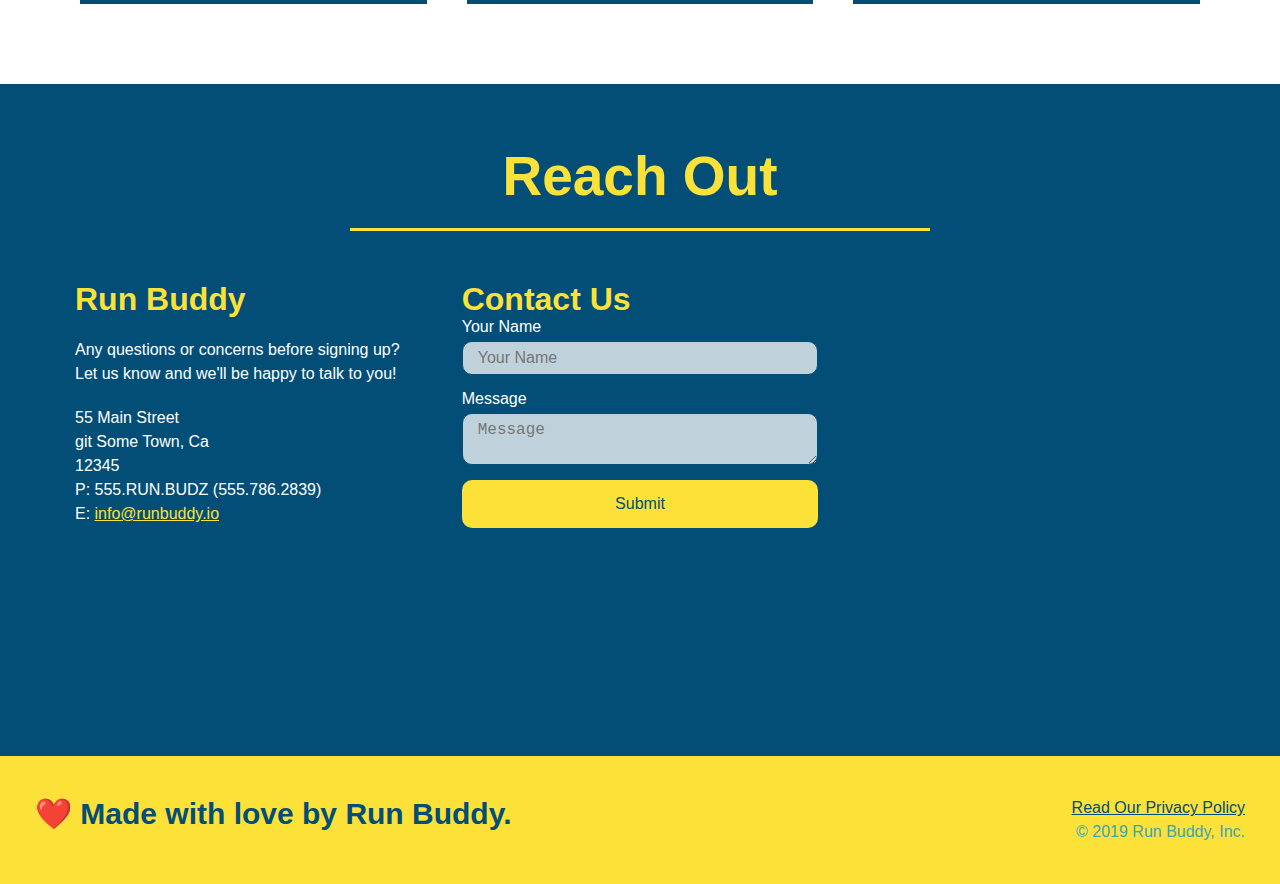
==== commit 8d7ea8dc: "final css touches" ====
--- a/index.html
+++ b/index.html
@@ -51,16 +51,23 @@
                     <label for="phone">Enter Phone Number</label>
                     <input type="tel" placeholder="Phone Number" name="phone" id="phone" class="form-input" />
 
-                    <p>Have you worked with a personal trainer before?
-                        <input type="radio" name="trainer-confirm" id="trainer-yes" />
-                        <label for="trainer-yes">Yes</label>
-                        <input type="radio" name="trainer-confirm" id="trainer-no" />
-                        <label for="trainer-no">No</label>
-                    </p>
                     <p>
-                        <label for="checkbox">I acknowledge that I am at least 18 years of age</label> 
-                        <input type="checkbox" name="age-consent" id="checkbox" />
-                    </p>
+                        Have you worked out with a trainer before?
+                        <span class="radio-wrapper">
+                          <input type="radio" name="trainer-confirm" id="trainer-yes" />
+                          <label for="trainer-yes">Yes</label>
+                        </span>
+                        <span class="radio-wrapper">
+                          <input type="radio" name="trainer-confirm" id="trainer-no" />
+                          <label for="trainer-no">No</label>
+                        </span>
+                      </p>
+                      <p>
+                        <span class="checkbox-wrapper">
+                          <input type="checkbox" name="age-confirm" id="checkbox" />
+                          <label for="checkbox">I acknowledge that I am at least 18 years of age.</label>
+                        </span>
+                      </p>
                     <button type="submit">
                         Let's Get Running!
                     </button>
--- a/assets/css/style.css
+++ b/assets/css/style.css
@@ -4,25 +4,41 @@
     box-sizing: border-box;
 }
 
+:root {
+    --primary-color:#fce138 ;
+    --secondary-color:#024e76 ;
+    --tertiary-color:#39a6b2 ;
+}
+
 /* header ---------------------------------------------------------------*/
 header {
     padding: 20px 35px;
-    background-color: #39a6b2;
+    background-color: var(--tertiary-color);
     display: flex;
     justify-content: space-between;
     flex-wrap: wrap;
+    position: -webkit-sticky;
+    position: sticky;
+    top: 0;
+    background-image: url("../images/hero-bg.jpg");
+    background-size: cover;
+    background-position: center;
+    background-attachment: fixed;
+    background-position: 80;
+    z-index: 9999;
 }
 
 header h1{
     font-weight: bold;
     font-size: 36px;
-    color: #fce138;
+    color: var(--primary-color);
     margin: 0;
+    text-shadow: 0 0 10px rgba(0, 0, 0, 0.5);
 }
 
 header a{
     text-decoration: none;
-    color: #fce138;
+    color: var(--primary-color);
 }
 
 header nav{
@@ -41,12 +57,20 @@
     padding: 10px 15px;
     font-weight: lighter;
     font-size: 1.5vw;
-}
-
-/* body ---------------------------------------------------------------*/
+    text-shadow: 0 0 10px rgba(0, 0, 0, 0.5);
+}
+
+header nav ul li a:hover {
+    background: var(--primary-color);
+    color: var(--secondary-color);
+    border-radius: 15px;
+    text-shadow: none;
+  }
+
+/* body ----------------------------------------------------------------*/
 body {
     font-family: Helvetica, Arial, sans-serif;
-    color: #39a6b2;
+    color: var(--tertiary-color);
 }
 
 .hero {
@@ -57,6 +81,8 @@
     justify-content: center;
     flex-wrap: wrap;
     align-items: flex-start;
+    background-attachment: fixed;
+    background-position: 80
 }
 
 .hero-cta {
@@ -71,18 +97,85 @@
 .hero-cta h2 {
     font-style: italic;
     font-size: 55px;
-    color: #fce138;
+    color: var(--primary-color);
+    text-shadow: 0 0 10px rgba(0, 0, 0, 0.5);
+}
+
+.checkbox-wrapper input, .radio-wrapper input {
+    opacity: 0;
+  }
+
+.checkbox-wrapper label, .radio-wrapper label {
+    position: relative;
+    left: 10px;
+    margin: 10px;
+    line-height: 1.6;
+}
+
+.checkbox-wrapper label::before, .radio-wrapper label::before {
+    content: "";
+    height: 20px;
+    width: 20px;
+    background: rgba(255, 255, 255, 0.75);  
+    border: 1px solid var(--secondary-color);  
+    position: absolute;
+    top: -4px;
+    left: -30px;
+}
+
+.radio-wrapper label::before {
+    border-radius: 50%;
+}
+
+.radio-wrapper label::after {
+    content: "";
+    width: 20px;
+    height: 20px;
+    border-radius: 50%;
+    background: var(--secondary-color);
+    position: absolute;
+    left: -29px;
+    top: -3px;
+}
+  
+.checkbox-wrapper label::after {
+    content: "";
+    height: 6px;
+    width: 14px;
+    border-left: 2px solid var(--secondary-color);
+    border-bottom: 2px solid var(--secondary-color);
+    position: absolute;
+    left: -26px;
+    top: 1px;
+}
+
+.checkbox-wrapper label::after {
+    transform: rotate(-58deg);
+}
+
+.radio-wrapper label::after {
+    background-image: radial-gradient(circle, var(--tertiary-color), var(--secondary-color));
+}
+
+.checkbox-wrapper input + label::after, .radio-wrapper input + label::after {
+  content: none;
+}
+
+.checkbox-wrapper input:checked + label::after, .radio-wrapper input:checked + label::after {
+  content: "";
 }
 
 .hero-form {
-    color: #024e76;
-    background-color: #fce138;
+    color: var(--secondary-color);
+    background-color:rgba(252, 225, 56, 0.8);
     padding: 20px;
     border-style: solid;
     border-width: 3px;
-    border-color: #024e76;
+    border-color: var(--secondary-color);
     width: 40%;
     margin: 3.5%;
+    box-shadow: 0 0 10px rgba(0, 0, 0, 0.5);
+    border-radius: 15px;
 }
 
 .hero-form h3 {
@@ -95,26 +188,38 @@
 }
 
 .form-input {
-    border: 1px solid #024e76;
+    border: 1px solid var(--secondary-color);
     display: block;
     padding: 7px 15px;
     font-size: 16px;
-    color: #024e76;
+    color: var(--secondary-color);
     width: 100%;
     margin-bottom: 15px;
-}
+    border-radius: 10px;
+    background-color: rgba(255,255,255, 0.75);
+}
+
+.form-input:focus {
+    background-color: rgba(255,255,255, 1);
+    outline: none;
+  }
 
 .hero-form label {
     margin: 0 5px;
 }
 
 .hero-form button {
-    color: #fce138;
-    background-color: #024e76;
+    color: var(--primary-color);
+    background-color: var(--secondary-color);
     border: none;
     padding: 10px 20px;
     font-size: 16px;
-}
+    border-radius: 10px;
+}
+
+.hero-form button:hover {
+    background-color: var(--tertiary-color);  
+  }
 
 .flex-row {
     display: flex;
@@ -122,7 +227,7 @@
 
 .section-title {
     font-size: 48px;
-    color: #024e76;
+    color: var(--secondary-color);
     border-bottom: 3px solid;
     padding-bottom: 20px;
     text-align: center;
@@ -131,16 +236,16 @@
 }
 
 .primary-border {
-    border-color: #fce138;
+    border-color: var(--primary-color);
 }
 
 .secondary-border {
-    border-color: #39a6b2;
+    border-color: var(--tertiary-color);
 }
 
 .intro p {
     line-height: 1.7;
-    color: #39a6b2;
+    color: var(--tertiary-color);
     width: 80%;
     font-size: 20px;
     margin: 0 auto;
@@ -148,22 +253,26 @@
 }
 
 .steps {
-    background: #fce138;
+    background: var(--primary-color);
 }
 
 .step {
     margin: 50px auto;
     padding-bottom: 50px;
     width: 80%;
-    border-bottom: 1px solid #39a6b2;
     display: flex;
     flex-wrap: wrap;
     align-items: center;
     justify-content: space-between;
+    border-bottom: 1px solid var(--tertiary-color);
+}
+
+.step:last-child {
+    border-bottom: none;
 }
 
 .step h3 {
-    color: #024e76;
+    color: var(--secondary-color);
     font-size: 46px;
     flex: 1 30%;
 }
@@ -189,14 +298,14 @@
 }
 
 .step-text p {
-    color: #39a6b2;
+    color: var(--tertiary-color);
     font-size: 18px;
 }
 
 .step-text h4 {
     font-size: 26px;
     line-height: 1.5;
-    color: #024e76;
+    color: var(--secondary-color);
 }
 
 .trainers {
@@ -209,8 +318,8 @@
 
 .trainer {
     margin: 20px;
-    background: #024e76;
-    color: #fce138;
+    background: var(--secondary-color);
+    color: var(--primary-color);
     flex: 1;
 }
 
@@ -243,15 +352,15 @@
     padding: 0 100px 20px 100px;
     border-bottom: 3px solid;
     margin-bottom: 35px;
-    color: #024e76;
+    color: var(--secondary-color);
 }
 
 .contact {
-    background: #024e76;
+    background: var(--secondary-color);
 }
 
 .contact h2 {
-    color: #fce138;
+    color: var(--primary-color);
 }
 
 .contact-info {
@@ -274,7 +383,7 @@
 }
 
 .contact-info h3 {
-    color: #fce138;
+    color: var(--primary-color);
     font-size: 32px;
 }
 
@@ -286,32 +395,45 @@
 }
 
 .contact-info a {
-    color: #fce138;
+    color: var(--primary-color);
 }
 
 .contact-form input, .contact-form textarea {
-    border: 1px solid #024e76;
+    border: 1px solid var(--secondary-color);
     display: block;
     padding: 7px 15px;
     font-size: 16px;
-    color: #024e76;
+    color: var(--secondary-color);
     width: 100%;
     margin-bottom: 15px;
     margin-top: 5px;
+    border-radius: 10px;
+    background-color: rgba(255,255,255, 0.75);
+}
+
+.contact-form input:focus, .contact-form textarea:focus {
+    background-color: rgba(255,255,255, 1);
+    outline: none;
 }
 
 .contact-form button {
     width: 100%;
     border: none;
-    background: #fce138;
-    color: #024e76;
+    background: var(--primary-color);
+    color: var(--secondary-color);
     text-align: center;
     padding: 15px 0;
     font-size: 16px;
-}
+    border-radius: 10px;
+}
+
+.contact-form button:hover {
+    color: var(--primary-color);
+    background: var(--tertiary-color);
+  }
 /* footer ---------------------------------------------------------------*/
 footer {
-    background: #fce138;
+    background: var(--primary-color);
     width: 100%;
     padding: 40px 35px;
     display: flex;
@@ -321,7 +443,7 @@
 
 footer h2 {
     display: inline;
-    color: #024e76;
+    color: var(--secondary-color);
     font-size: 30px;
     margin: 0;
 }
@@ -333,7 +455,7 @@
 }
 
 footer a {
-    color: #024e76;
+    color: var(--secondary-color);
 }
 
 section {
@@ -347,6 +469,7 @@
     header {
         padding-bottom: 0;
         justify-content: center;
+        position: relative
     }
 
     header h1 {
